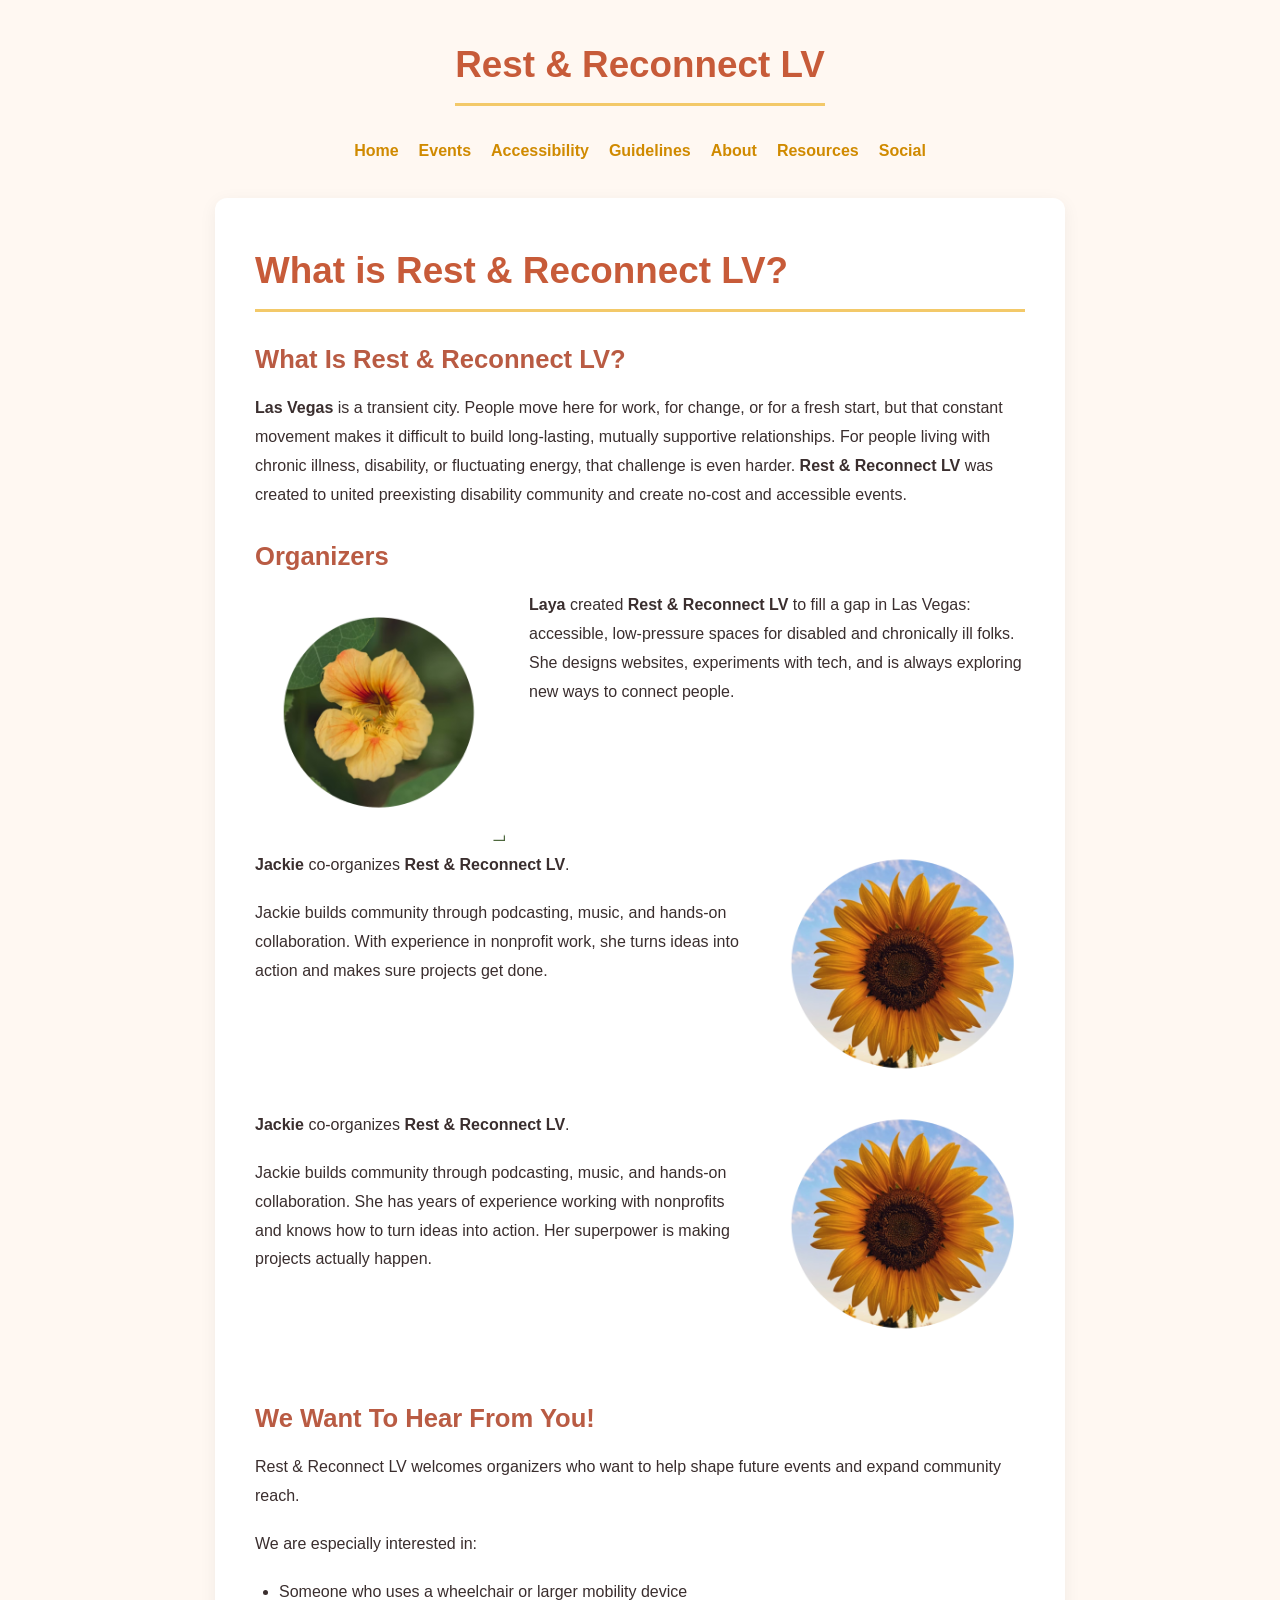
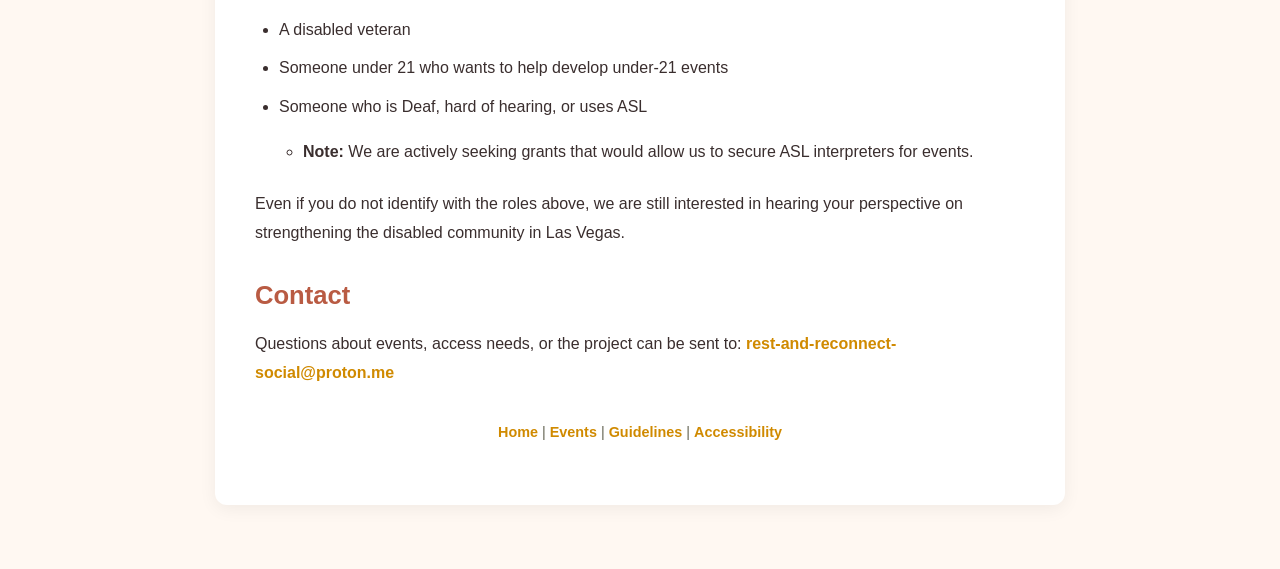
==== about.html @ 07890635 "Adding Rest & Reconnect Organizers Signed-off-by: Rest & Reconnect LV <rest-and-reconnect-social@pro" ====
<!DOCTYPE html>
<html lang="en">
<head>
  <meta charset="UTF-8">
  <meta name="viewport" content="width=device-width, initial-scale=1.0">
  <title>About - Rest & Reconnect LV</title>
  <meta name="description" content="About Rest & Reconnect LV and its organizers.">
  <link rel="stylesheet" href="style.css">
  <link rel="icon" type="image/png" href="favicon.png">
</head>

<body>

<header class="site-header">
  <h1>Rest & Reconnect LV</h1>
  <nav class="site-nav">
    <a href="index.html">Home</a>
    <a href="events.html">Events</a>
    <a href="accessibility.html">Accessibility</a>
    <a href="guidelines.html">Guidelines</a>
    <a href="about.html">About</a>
    <a href="resources.html">Resources</a>
    <a href="social.html">Social</a>
  </nav>
</header>

<main>

  <h1>What is Rest &amp; Reconnect LV?</h1>

        <section>
        <h2>What Is Rest &amp; Reconnect LV?</h2>

        <p>
            <strong>Las Vegas</strong> is a transient city. People move here for work, for change, or for a fresh start, but that constant movement makes it difficult to build long-lasting, mutually supportive relationships. For people living with chronic illness, disability, or fluctuating energy, that challenge is even harder.
            <strong>Rest &amp; Reconnect LV</strong> was created to united preexisting disability community and create no-cost and accessible events.
        </p>
        </section>

  <section>
    <h2>Organizers</h2>

        <!-- Organizer 1: image left -->
        <div class="organizer-row">
        <div>
            <img src="organizer-1.jpg" alt="Yellow flower with red center against green leaves.">
        </div>
        <div>
            <p><strong>Laya</strong> created <strong>Rest & Reconnect LV</strong> to fill a gap in Las Vegas: accessible, low-pressure spaces for disabled and chronically ill folks. 
                She designs websites, experiments with tech, and is always exploring new ways to connect people.</p>
        </div>
        </div>

        <!-- Organizer 2: image right -->
        <div class="organizer-row reverse">
        <div>
            <img src="organizer-2.jpg" alt="Sunflower against blue sky.">
        </div>
        <div>
            <p><strong>Jackie</strong> co-organizes <strong>Rest & Reconnect LV</strong>.</p>
            <p>Jackie builds community through podcasting, music, and hands-on collaboration. With experience in nonprofit work, she turns ideas into action and makes sure projects get done.</p>
        </div>
        </div>


        <!-- Organizer 2: image right -->
        <div class="organizer-row reverse">
        <div>
            <img src="organizer-2.jpg" alt="Organizer image">
        </div>

        <div>
            <p><strong>Jackie</strong> co-organizes <strong>Rest &amp; Reconnect LV</strong>.</p>

            <p>
            Jackie builds community through podcasting, music, and hands-on collaboration. 
            She has years of experience working with nonprofits and knows how to turn ideas into action. 
            Her superpower is making projects actually happen.
            </p>
        </div>
        </div>

    </section>

    <section>
    <h2>We Want To Hear From You!</h2>

    <p>
        Rest &amp; Reconnect LV welcomes organizers who want to help shape future events and expand community reach.
    </p>

    <p>We are especially interested in:</p>

        <ul>
            <li>Someone who uses a wheelchair or larger mobility device</li>
            <li>A disabled veteran</li>
            <li>Someone under 21 who wants to help develop under-21 events</li>
            <li>
            Someone who is Deaf, hard of hearing, or uses ASL
            <ul>
                <li><strong>Note:</strong> We are actively seeking grants that would allow us to secure ASL interpreters for events.</li>
            </ul>
            </li>
        </ul>
    <p>
        Even if you do not identify with the roles above, we are still interested in hearing your perspective on strengthening the disabled community in Las Vegas.
    </p>
    </section>

  <!-- CONTACT -->
  <section>
    <h2>Contact</h2>

    <p>
      Questions about events, access needs, or the project can be sent to:
      <a href="mailto:rest-and-reconnect-social@proton.me">
        rest-and-reconnect-social@proton.me
      </a>
    </p>
  </section>

  <footer>
    <p>
      <a href="index.html">Home</a> |
      <a href="events.html">Events</a> |
      <a href="guidelines.html">Guidelines</a> |
      <a href="accessibility.html">Accessibility</a>
    </p>
  </footer>

</main>

</body>
</html>
---- style.css ----
/* style.css — Rest & Reconnect (Warm theme) */

* {
  margin: 0;
  padding: 0;
  box-sizing: border-box;
}

body {
  font-family: "Nunito Sans", "Segoe UI", sans-serif;
  background-color: #fff8f2; /* warm cream */
  color: #3a2e2e;
  line-height: 1.8;
  padding: 2rem;
}

main {
  max-width: 850px;
  margin: 2rem auto;
  background-color: #ffffff;
  border-radius: 12px;
  padding: 2.5rem;
  box-shadow: 0 4px 18px rgba(0,0,0,0.06);
}

/* --- Headings --- */
h1, h2, h3 {
  font-family: "Quicksand", sans-serif;
  color: #8b4513; /* soft brown */
  margin-bottom: 0.75rem;
}

h1 {
  font-size: 2.3rem;
  color: #c75b39; /* terracotta */
  border-bottom: 3px solid #f3c969; /* sun gold */
  padding-bottom: 0.3rem;
  margin-bottom: 1.2rem;
}

h2 {
  font-size: 1.6rem;
  color: #b95b43;
  margin-top: 1.5rem;
}

h3 {
  font-size: 1.25rem;
  color: #874f4f;
  margin-top: 1rem;
}

/* --- Text --- */
p {
  margin-bottom: 1.2rem;
}

a {
  color: #d08a00;
  text-decoration: none;
  font-weight: 600;
}
a:hover {
  color: #8b4513;
  text-decoration: underline;
}

/* --- Lists --- */
ul {
  margin: 1rem 0 1.5rem 1.5rem;
}
ul li {
  margin-bottom: 0.6rem;
}

/* --- Highlighted sections --- */
.section {
  background-color: #fff3d4; /* pale gold tint */
  border-left: 5px solid #f3c969;
  padding: 1.2rem 1.5rem;
  border-radius: 6px;
  margin: 1.5rem 0;
}

/* --- Footer / small text --- */
footer, .small {
  font-size: 0.9rem;
  color: #665;
  text-align: center;
  margin-top: 2rem;
}

/* --- Optional buttons --- */
button, .btn {
  background-color: #f3c969;
  color: #3a2e2e;
  border: none;
  padding: 0.6rem 1.2rem;
  border-radius: 6px;
  cursor: pointer;
  font-size: 1rem;
  transition: background-color 0.2s ease;
}
button:hover, .btn:hover {
  background-color: #ffd877;
}

/* --- Responsive --- */
@media (max-width: 600px) {
  body { padding: 1rem; }
  main { padding: 1.5rem; }
  h1 { font-size: 1.9rem; }
}

.section {
  background-color: #fff3d4;
  border-left: 5px solid #f3c969;
  padding: 1.2rem 1.5rem;
  border-radius: 6px;
  margin: 1.5rem 0;
}

.site-header {
  display: flex;
  flex-direction: column;
  align-items: center;
  text-align: center;
  gap: 0.75rem;
  margin-bottom: 2rem;
}

.site-nav {
  display: flex;
  flex-wrap: wrap;
  justify-content: center;
  gap: 1rem;
}

.site-nav {
  display: flex;
  gap: 1.25rem;
  align-items: center;
}

.nav-dropdown {
  position: relative;
}

.dropdown-menu {
  display: none;
  position: absolute;
  top: 100%;
  left: 0;

  background: #ffbfe9;
  padding: 0.5rem 0;
  min-width: 180px;
}

.dropdown-menu a {
  display: block;
  padding: 0.5rem 1rem;
  white-space: nowrap;
}

.nav-dropdown:hover .dropdown-menu {
  display: block;
}

/* Event poster container */
.event-poster {
  margin: 1.5rem 0;
  display: flex;
  justify-content: center;
}

/* Poster image */
.event-poster img {
  max-width: 100%;
  height: auto;
  border-radius: 8px;
  box-shadow: 0 4px 12px rgba(0, 0, 0, 0.15);
}

/* About */

.organizer-row {
  display: flex;
  gap: 1.5rem;
}

.organizer-row.reverse {
  flex-direction: row-reverse;
}

.organizer-row img {
  width: 250px;
  height: auto;
}
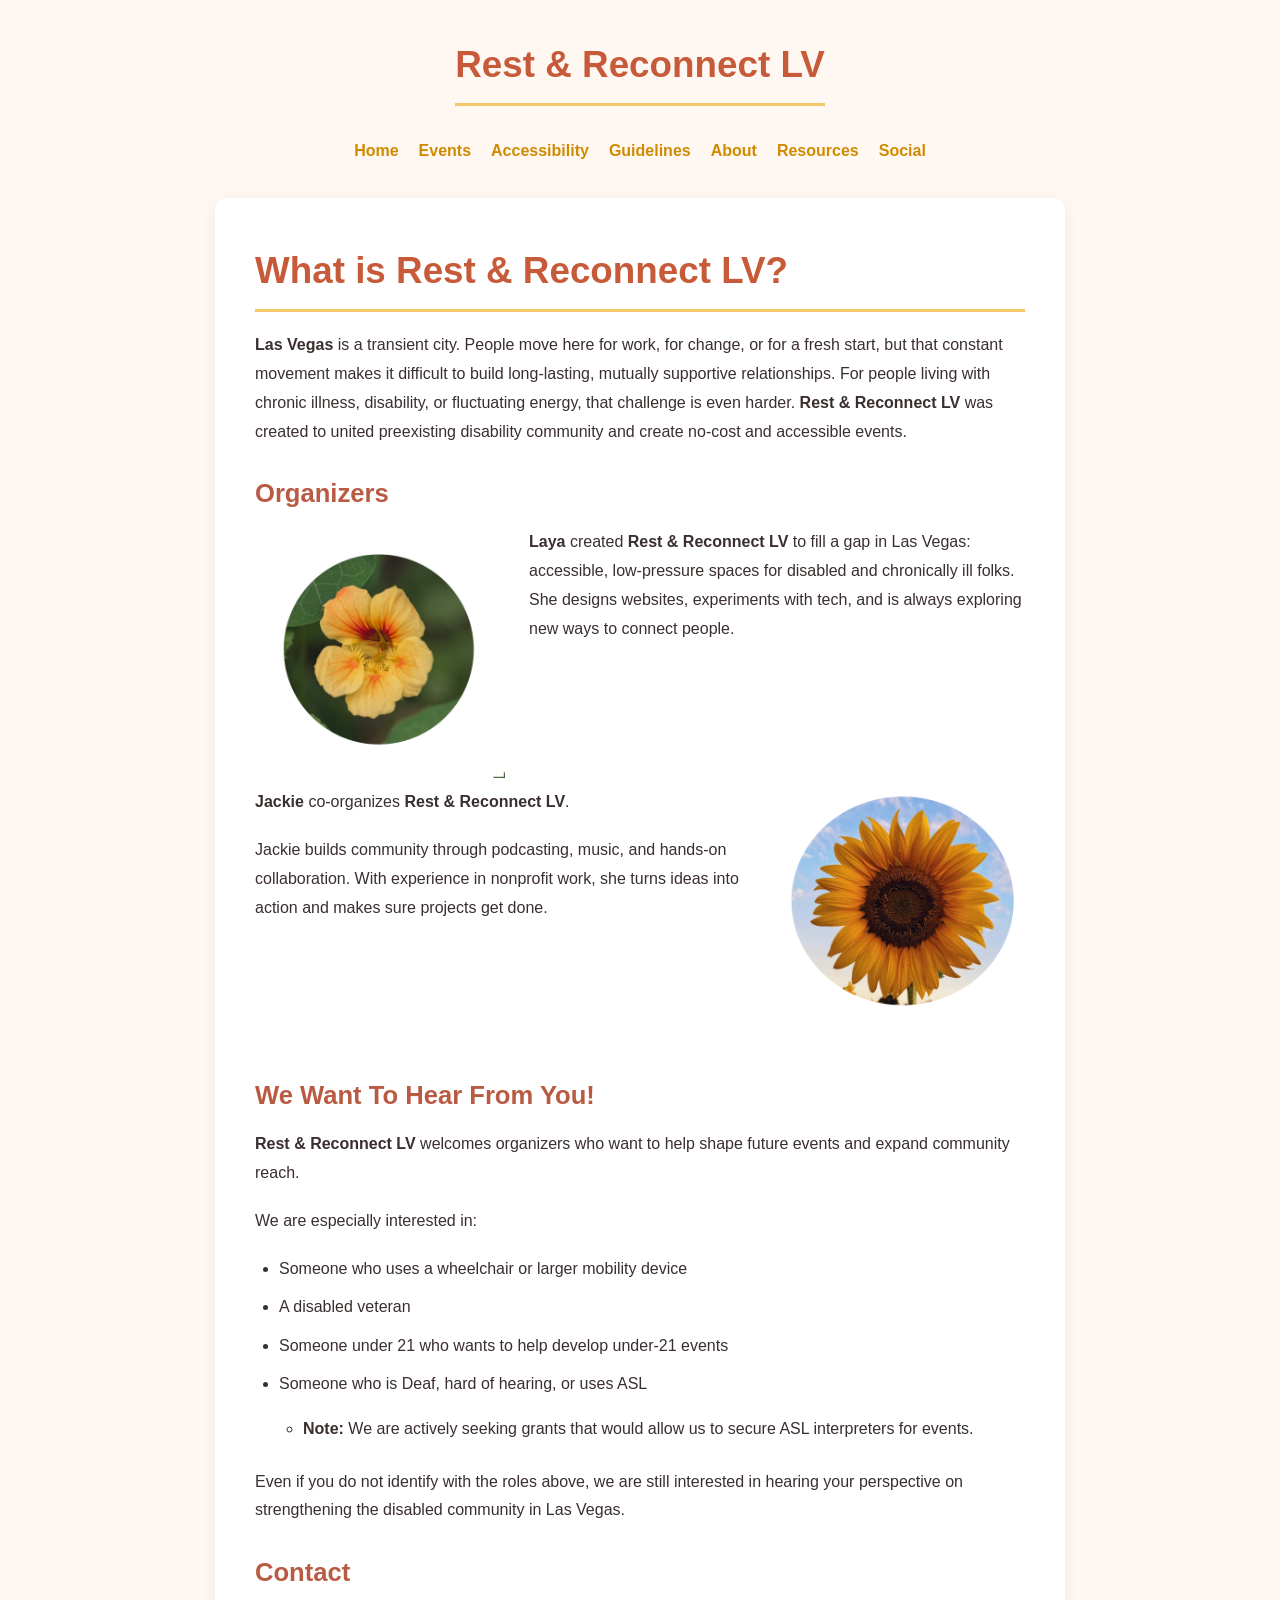
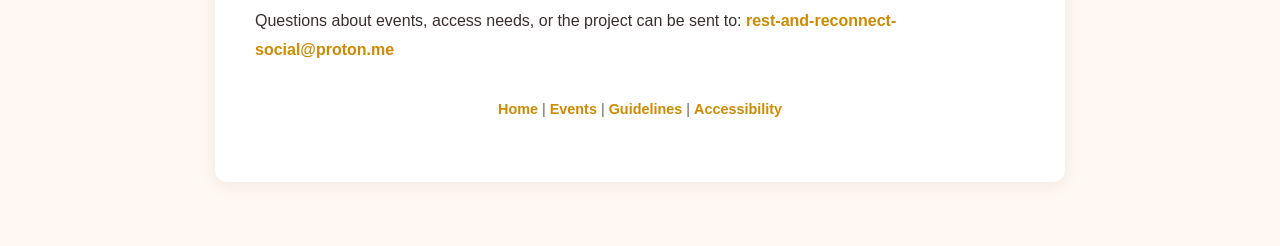
==== commit f5d23c0b: "Correct Double Profile Signed-off-by: Rest & Reconnect LV <rest-and-reconnect-social@proton.me>" ====
--- a/about.html
+++ b/about.html
@@ -29,8 +29,6 @@
   <h1>What is Rest &amp; Reconnect LV?</h1>
 
         <section>
-        <h2>What Is Rest &amp; Reconnect LV?</h2>
-
         <p>
             <strong>Las Vegas</strong> is a transient city. People move here for work, for change, or for a fresh start, but that constant movement makes it difficult to build long-lasting, mutually supportive relationships. For people living with chronic illness, disability, or fluctuating energy, that challenge is even harder.
             <strong>Rest &amp; Reconnect LV</strong> was created to united preexisting disability community and create no-cost and accessible events.
@@ -62,31 +60,13 @@
         </div>
         </div>
 
-
-        <!-- Organizer 2: image right -->
-        <div class="organizer-row reverse">
-        <div>
-            <img src="organizer-2.jpg" alt="Organizer image">
-        </div>
-
-        <div>
-            <p><strong>Jackie</strong> co-organizes <strong>Rest &amp; Reconnect LV</strong>.</p>
-
-            <p>
-            Jackie builds community through podcasting, music, and hands-on collaboration. 
-            She has years of experience working with nonprofits and knows how to turn ideas into action. 
-            Her superpower is making projects actually happen.
-            </p>
-        </div>
-        </div>
-
     </section>
 
     <section>
     <h2>We Want To Hear From You!</h2>
 
     <p>
-        Rest &amp; Reconnect LV welcomes organizers who want to help shape future events and expand community reach.
+        <strong>Rest &amp; Reconnect LV</strong> welcomes organizers who want to help shape future events and expand community reach.
     </p>
 
     <p>We are especially interested in:</p>
@@ -131,4 +111,5 @@
 </main>
 
 </body>
-</html>+
+</html>
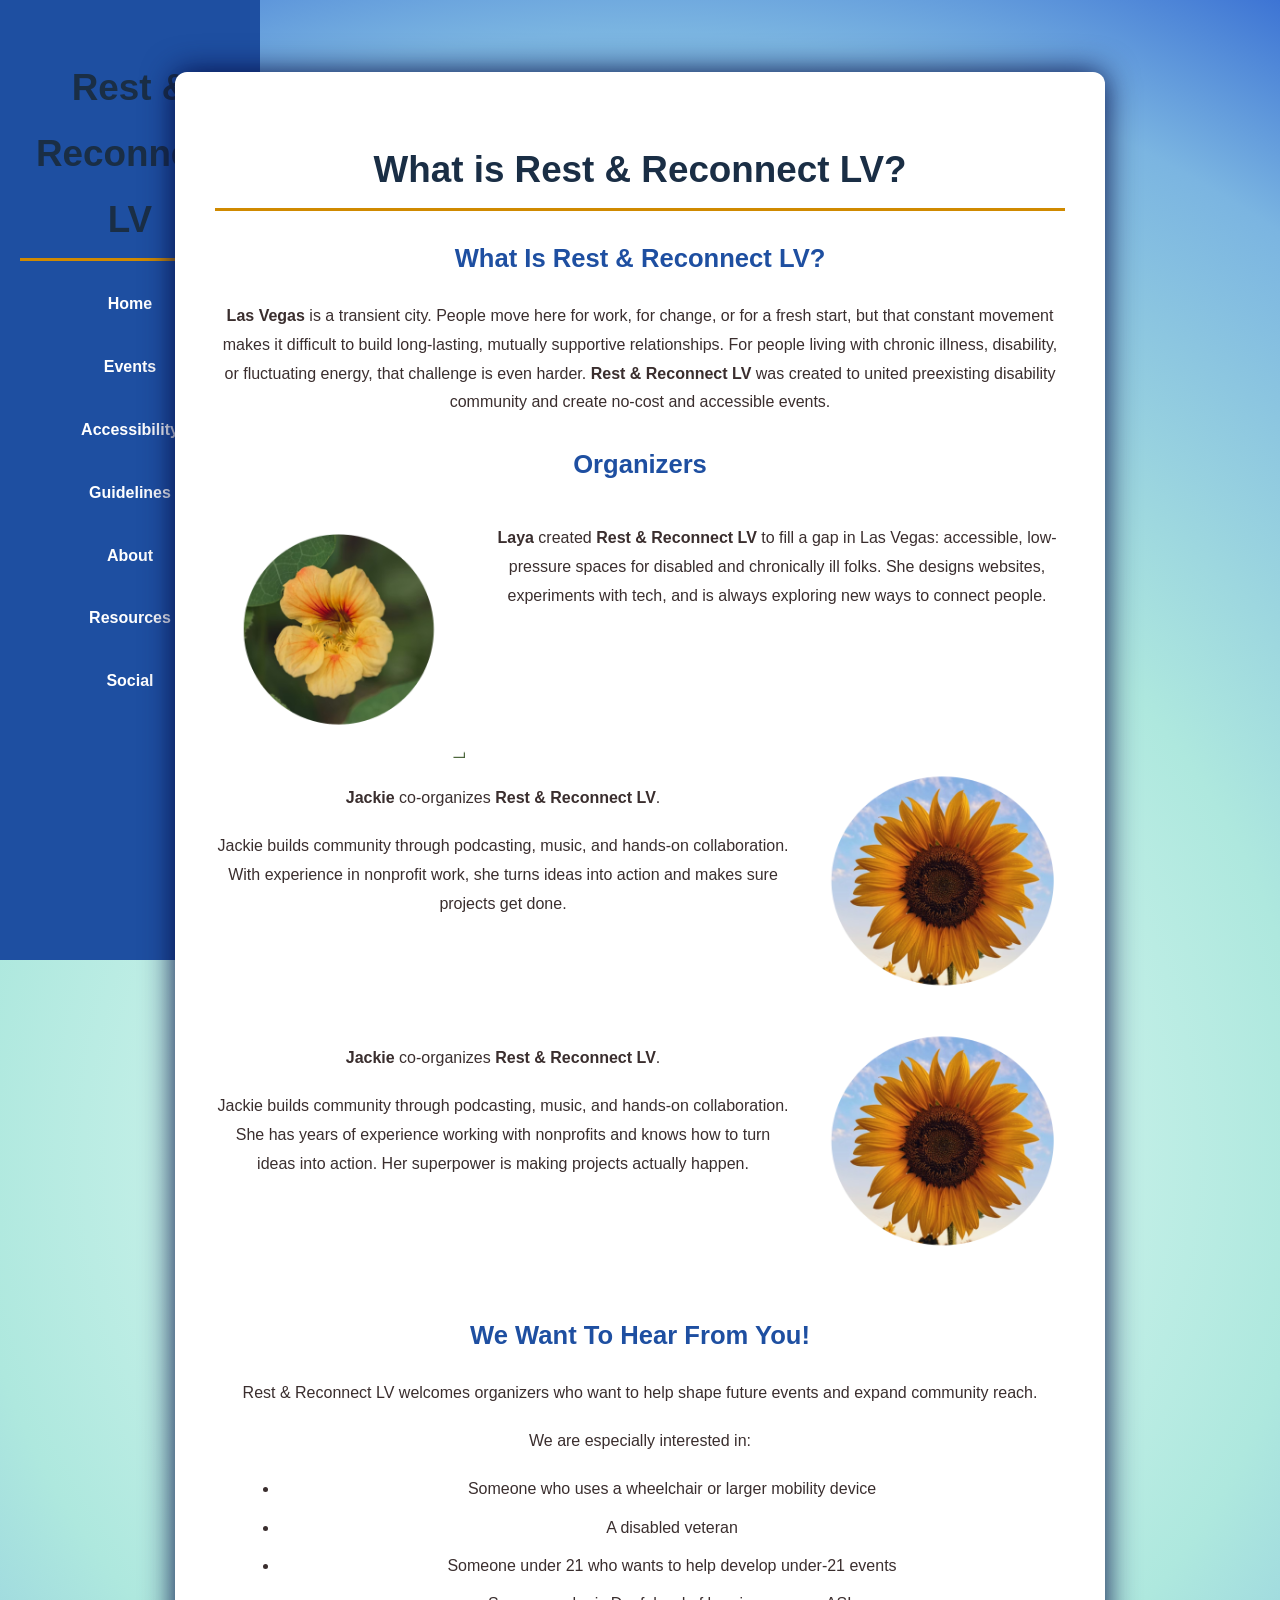
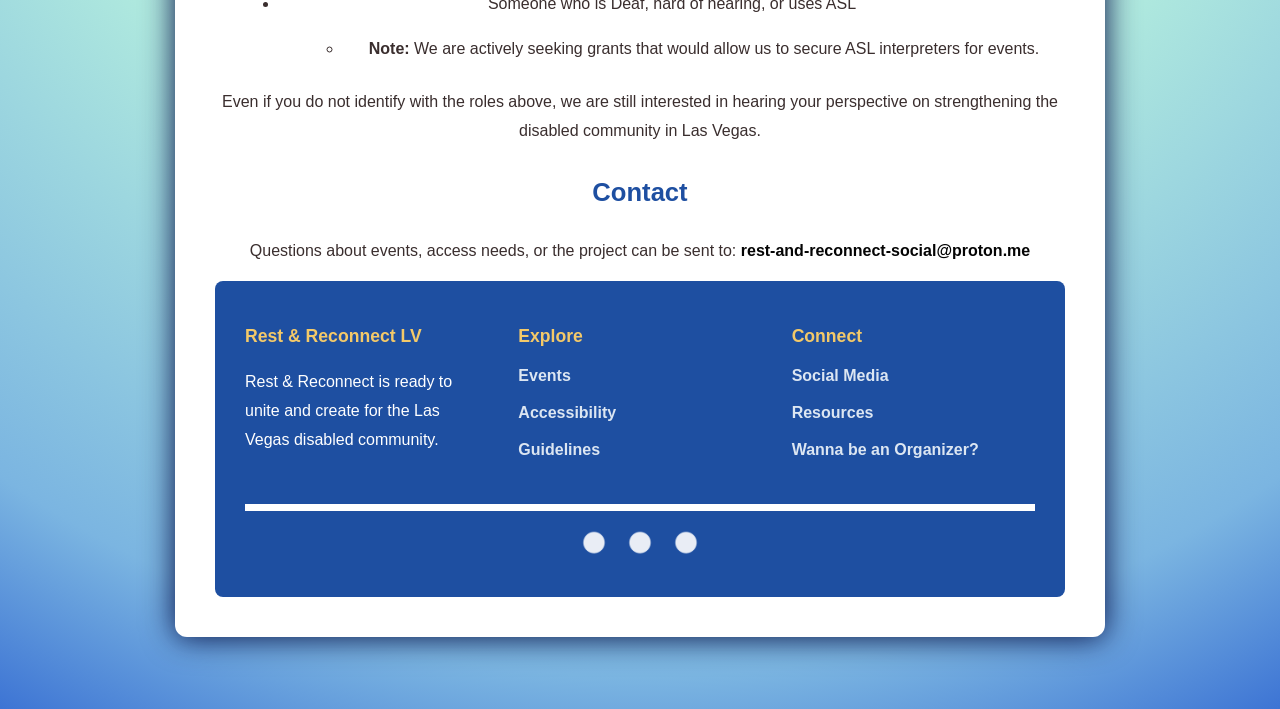
==== commit 19450d35: "Update all pages with new footer/header. Signed-off-by: Rest & Reconnect LV <rest-and-reconnect-soci" ====
--- a/about.html
+++ b/about.html
@@ -29,6 +29,8 @@
   <h1>What is Rest &amp; Reconnect LV?</h1>
 
         <section>
+        <h2>What Is Rest &amp; Reconnect LV?</h2>
+
         <p>
             <strong>Las Vegas</strong> is a transient city. People move here for work, for change, or for a fresh start, but that constant movement makes it difficult to build long-lasting, mutually supportive relationships. For people living with chronic illness, disability, or fluctuating energy, that challenge is even harder.
             <strong>Rest &amp; Reconnect LV</strong> was created to united preexisting disability community and create no-cost and accessible events.
@@ -60,13 +62,31 @@
         </div>
         </div>
 
+
+        <!-- Organizer 2: image right -->
+        <div class="organizer-row reverse">
+        <div>
+            <img src="organizer-2.jpg" alt="Organizer image">
+        </div>
+
+        <div>
+            <p><strong>Jackie</strong> co-organizes <strong>Rest &amp; Reconnect LV</strong>.</p>
+
+            <p>
+            Jackie builds community through podcasting, music, and hands-on collaboration. 
+            She has years of experience working with nonprofits and knows how to turn ideas into action. 
+            Her superpower is making projects actually happen.
+            </p>
+        </div>
+        </div>
+
     </section>
 
     <section>
     <h2>We Want To Hear From You!</h2>
 
     <p>
-        <strong>Rest &amp; Reconnect LV</strong> welcomes organizers who want to help shape future events and expand community reach.
+        Rest &amp; Reconnect LV welcomes organizers who want to help shape future events and expand community reach.
     </p>
 
     <p>We are especially interested in:</p>
@@ -99,17 +119,42 @@
     </p>
   </section>
 
-  <footer>
-    <p>
-      <a href="index.html">Home</a> |
-      <a href="events.html">Events</a> |
-      <a href="guidelines.html">Guidelines</a> |
-      <a href="accessibility.html">Accessibility</a>
-    </p>
+  <footer class="site-footer">
+
+    <div class="footer-grid">
+
+      <div>
+        <div class="footer-title">Rest & Reconnect LV</div>
+        <p>
+          Rest & Reconnect is ready to unite and create for the Las Vegas disabled community.
+        </p>
+      </div>
+
+      <div class="footer-links">
+        <div class="footer-title">Explore</div>
+        <a href="events.html">Events</a>
+        <a href="accessibility.html">Accessibility</a>
+        <a href="guidelines.html">Guidelines</a>
+      </div>
+
+      <div class="footer-links">
+        <div class="footer-title">Connect</div>
+        <a href="social.html">Social Media</a>
+        <a href="resources.html">Resources</a>
+        <a href="duties.html">Wanna be an Organizer?</a>
+      </div>
+
+    </div>
+
+    <div class="footer-social">
+      <a href="#"><img src="favicon.png" alt="Mastodon"></a>
+      <a href="#"><img src="favicon.png" alt="Eventbrite"></a>
+      <a href="#"><img src="favicon.png" alt="Meetup"></a>
+    </div>
+
   </footer>
 
 </main>
 
 </body>
-
-</html>
+</html>
--- a/style.css
+++ b/style.css
@@ -1,17 +1,17 @@
-/* style.css — Rest & Reconnect (Warm theme) */
-
-* {
-  margin: 0;
-  padding: 0;
-  box-sizing: border-box;
-}
+/* style.css — Rest & Reconnect */
 
 body {
   font-family: "Nunito Sans", "Segoe UI", sans-serif;
-  background-color: #fff8f2; /* warm cream */
   color: #3a2e2e;
+  text-align: center;
   line-height: 1.8;
   padding: 2rem;
+  background: #f2fffb;
+  background: radial-gradient(circle, rgba(242, 255, 251, 1) 0%, rgba(174, 232, 222, 1) 51%, rgba(123, 181, 225, 1) 85%, rgba(61, 116, 212, 1) 100%); 
+}
+
+.left-text {
+  text-align: left;
 }
 
 main {
@@ -21,32 +21,36 @@
   border-radius: 12px;
   padding: 2.5rem;
   box-shadow: 0 4px 18px rgba(0,0,0,0.06);
-}
-
-/* --- Headings --- */
-h1, h2, h3 {
-  font-family: "Quicksand", sans-serif;
-  color: #8b4513; /* soft brown */
-  margin-bottom: 0.75rem;
-}
-
-h1 {
-  font-size: 2.3rem;
-  color: #c75b39; /* terracotta */
-  border-bottom: 3px solid #f3c969; /* sun gold */
-  padding-bottom: 0.3rem;
-  margin-bottom: 1.2rem;
-}
+  filter: drop-shadow(0 0 1rem #07114b);
+}
+
+.section {
+    padding: 1.2rem 1.5rem;
+    margin: 1.5rem 0;
+    border: 2px solid #f3c969;
+    border-left: 12px solid #f3c969;
+}
+
+.callout-block {
+        background: #fff3d4;
+        padding: 22px;
+        margin: 30px 0;
+
+        border-top: 10px solid #f3c969;
+        border-bottom: 8px solid #f3c969;
+      }
+
+/* --- DELETE or MOVE --- */
 
 h2 {
   font-size: 1.6rem;
-  color: #b95b43;
+  color: #1E4FA1;
   margin-top: 1.5rem;
 }
 
 h3 {
   font-size: 1.25rem;
-  color: #874f4f;
+  color: #1E4FA1;
   margin-top: 1rem;
 }
 
@@ -56,7 +60,7 @@
 }
 
 a {
-  color: #d08a00;
+  color: #040404;
   text-decoration: none;
   font-weight: 600;
 }
@@ -72,37 +76,116 @@
 ul li {
   margin-bottom: 0.6rem;
 }
-
-/* --- Highlighted sections --- */
-.section {
-  background-color: #fff3d4; /* pale gold tint */
-  border-left: 5px solid #f3c969;
-  padding: 1.2rem 1.5rem;
-  border-radius: 6px;
-  margin: 1.5rem 0;
-}
-
-/* --- Footer / small text --- */
-footer, .small {
-  font-size: 0.9rem;
-  color: #665;
-  text-align: center;
-  margin-top: 2rem;
-}
-
-/* --- Optional buttons --- */
-button, .btn {
-  background-color: #f3c969;
-  color: #3a2e2e;
-  border: none;
-  padding: 0.6rem 1.2rem;
-  border-radius: 6px;
-  cursor: pointer;
-  font-size: 1rem;
-  transition: background-color 0.2s ease;
-}
-button:hover, .btn:hover {
-  background-color: #ffd877;
+/* --- Footer --- */
+
+.wave-divider{
+  line-height:0;
+  margin-top:40px;
+}
+
+.wave-divider svg{
+  display:block;
+  width:100%;
+  height:110px;
+}
+
+.wave-divider path{
+  fill:#1E4FA1;
+}
+
+.site-footer{
+  margin-top:-4px;
+  background:#1E4FA1;
+  color:white;
+  padding:40px 30px;
+  border-radius:8px;
+}
+
+/* grid layout */
+
+.footer-grid{
+  display:grid;
+  grid-template-columns:repeat(auto-fit,minmax(200px,1fr));
+  gap:30px;
+  text-align:left;
+}
+
+/* section titles */
+
+.footer-title{
+  color:#f3c969;
+  font-family:"Atkinson Hyperlegible Next", sans-serif;
+  font-weight:800;
+  font-size:1.1rem;
+  margin-bottom:10px;
+}
+
+/* footer links */
+
+.footer-links a{
+  display:block;
+  color:#dce6f2;
+  text-decoration:none;
+  margin:8px 0;
+  font-family:"Lexend", sans-serif;
+}
+
+.footer-links a:hover{
+  color:#f3c969;
+}
+
+/* social icon row */
+
+.footer-social{
+  display:flex;
+  justify-content:center;
+  align-items:center;
+  gap:18px;
+  margin-top:30px;
+  padding-top:18px;
+  border-top:7px solid white;
+}
+
+/* svg icons */
+
+.footer-social img{
+  width:28px;
+  height:28px;
+  display:block;
+  opacity:0.9;
+  filter:brightness(0) invert(1);
+}
+
+.footer-social img:hover{
+  opacity:1;
+}
+/* --- FONTS --- */
+@font-face {
+  font-family: "Atkinson Hyperlegible Next";
+  src: url("/fonts/AtkinsonHyperlegibleNext-ExtraBold.woff2") format("woff2");
+  font-weight: 800;
+}
+
+@font-face {
+  font-family: "Lexend";
+  src: url("/fonts/Lexend-SemiBold.woff2") format("woff2");
+  font-weight: 600;
+}
+
+h1 {
+  font-size:2.3rem;
+  color:#1a2e45;
+  border-bottom: 3px solid #D08A00;
+  padding-bottom:0.3rem;
+  margin-bottom:1.2rem;
+
+  font-family:"Atkinson Hyperlegible Next",sans-serif;
+  font-weight:800;
+}
+
+h2, h3 {
+  font-family: "Lexend", sans-serif;
+  font-weight: 600;
 }
 
 /* --- Responsive --- */
@@ -111,39 +194,69 @@
   main { padding: 1.5rem; }
   h1 { font-size: 1.9rem; }
 }
-
-.section {
-  background-color: #fff3d4;
-  border-left: 5px solid #f3c969;
-  padding: 1.2rem 1.5rem;
-  border-radius: 6px;
-  margin: 1.5rem 0;
-}
-
-.site-header {
-  display: flex;
-  flex-direction: column;
-  align-items: center;
-  text-align: center;
-  gap: 0.75rem;
-  margin-bottom: 2rem;
-}
-
-.site-nav {
-  display: flex;
-  flex-wrap: wrap;
-  justify-content: center;
-  gap: 1rem;
-}
-
-.site-nav {
-  display: flex;
-  gap: 1.25rem;
-  align-items: center;
-}
-
-.nav-dropdown {
-  position: relative;
+@media (max-width:700px){
+
+  .site-header{
+    position:relative;
+    width:100%;
+    height:auto;
+  }
+
+  .site-nav{
+    flex-direction:row;
+    flex-wrap:wrap;
+    justify-content:center;
+  }
+
+  main{
+    margin-left:0;
+  }
+
+}
+/* --- SIDEBAR HEADER --- */
+
+.site-header{
+  position:fixed;
+  left:0;
+  top:0;
+
+  width:220px;
+  height:100vh;
+
+  background:#1E4FA1;
+
+  padding:30px 20px;
+
+  display:flex;
+  flex-direction:column;
+  align-items:center;
+}
+
+.site-fav{
+  max-width: 150px;
+  max-height: 150px;
+}
+
+.site-nav{
+  display:flex;
+  flex-direction:column;
+  gap:14px;
+  width:100%;
+}
+
+.site-nav a{
+  color:white;
+  text-decoration:none;
+  padding:10px 14px;
+  font-family:"Lexend",sans-serif;
+
+  border-radius:8px;
+
+  transition:background .2s;
+}
+
+.site-nav a:hover{
+  background:#D08A00;
 }
 
 .dropdown-menu {
@@ -157,17 +270,23 @@
   min-width: 180px;
 }
 
-.dropdown-menu a {
-  display: block;
-  padding: 0.5rem 1rem;
-  white-space: nowrap;
-}
-
-.nav-dropdown:hover .dropdown-menu {
-  display: block;
-}
-
-/* Event poster container */
+
+
+/* Event Page*/
+
+.event-gallery{
+  display:flex;
+  justify-content:space-between;
+  gap:20px;
+  margin:30px 0;
+}
+
+.event-gallery img{
+  width:32%;
+  border-radius:8px;
+  box-shadow:0 4px 12px rgba(0,0,0,0.15);
+}
+
 .event-poster {
   margin: 1.5rem 0;
   display: flex;
@@ -196,4 +315,63 @@
 .organizer-row img {
   width: 250px;
   height: auto;
+}
+
+/* Button CSS */
+ .button {
+        display: block;
+        width: 150px;
+        height: 60px;
+        padding: 3px;
+        line-height: 40px;
+        font-size: 25px;
+        text-transform: uppercase;
+        font-family: Lexend;
+        text-decoration: none;
+        color: #1C1919;
+        background: #ffedbf;
+        border: 2.5px solid #f3c969;
+        border-radius: 15px;
+        letter-spacing: 2px;
+        text-align: center;
+        position: relative;
+        overflow: hidden;
+        font-weight: bold;
+        transition: border-color 0.4s, color 0.4s;
+        margin: auto;
+}
+
+/* transition layer */
+
+.button::before{
+    content:'';
+    position:absolute;
+    top:0;
+    left:0;
+
+    width:100%;
+    height:100%;
+
+    background:#f3c969;
+
+    z-index:0;
+    opacity:0;
+
+    transform:scale3d(0.7,1,1);
+
+    transition: transform 0.4s, opacity 0.4s;
+    transition-timing-function:cubic-bezier(0.2,1,0.3,1);
+}
+
+
+/* hover state */
+
+.button:hover{
+    color:#3a2e2e;
+    border-color:#f3c969;
+}
+
+.button:hover::before{
+    opacity:1;
+    transform:translate3d(0,0,0);
 }
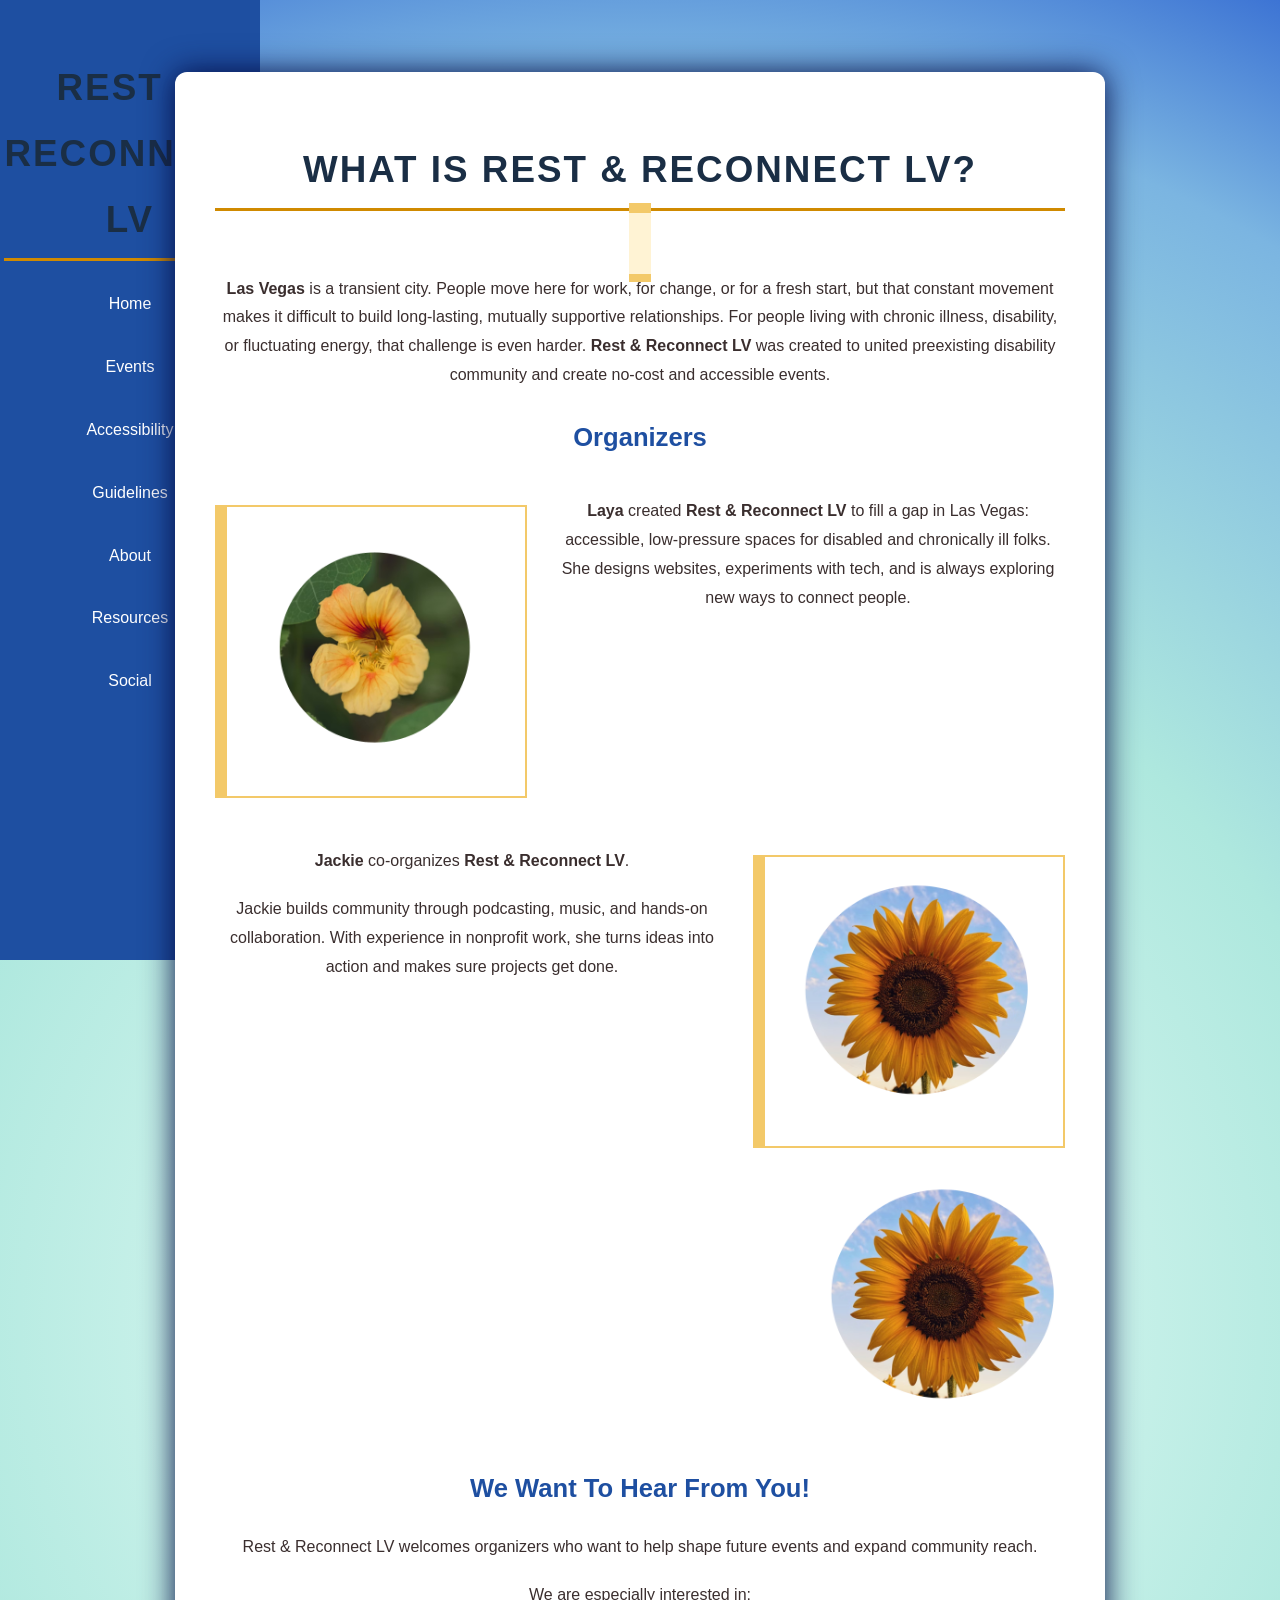
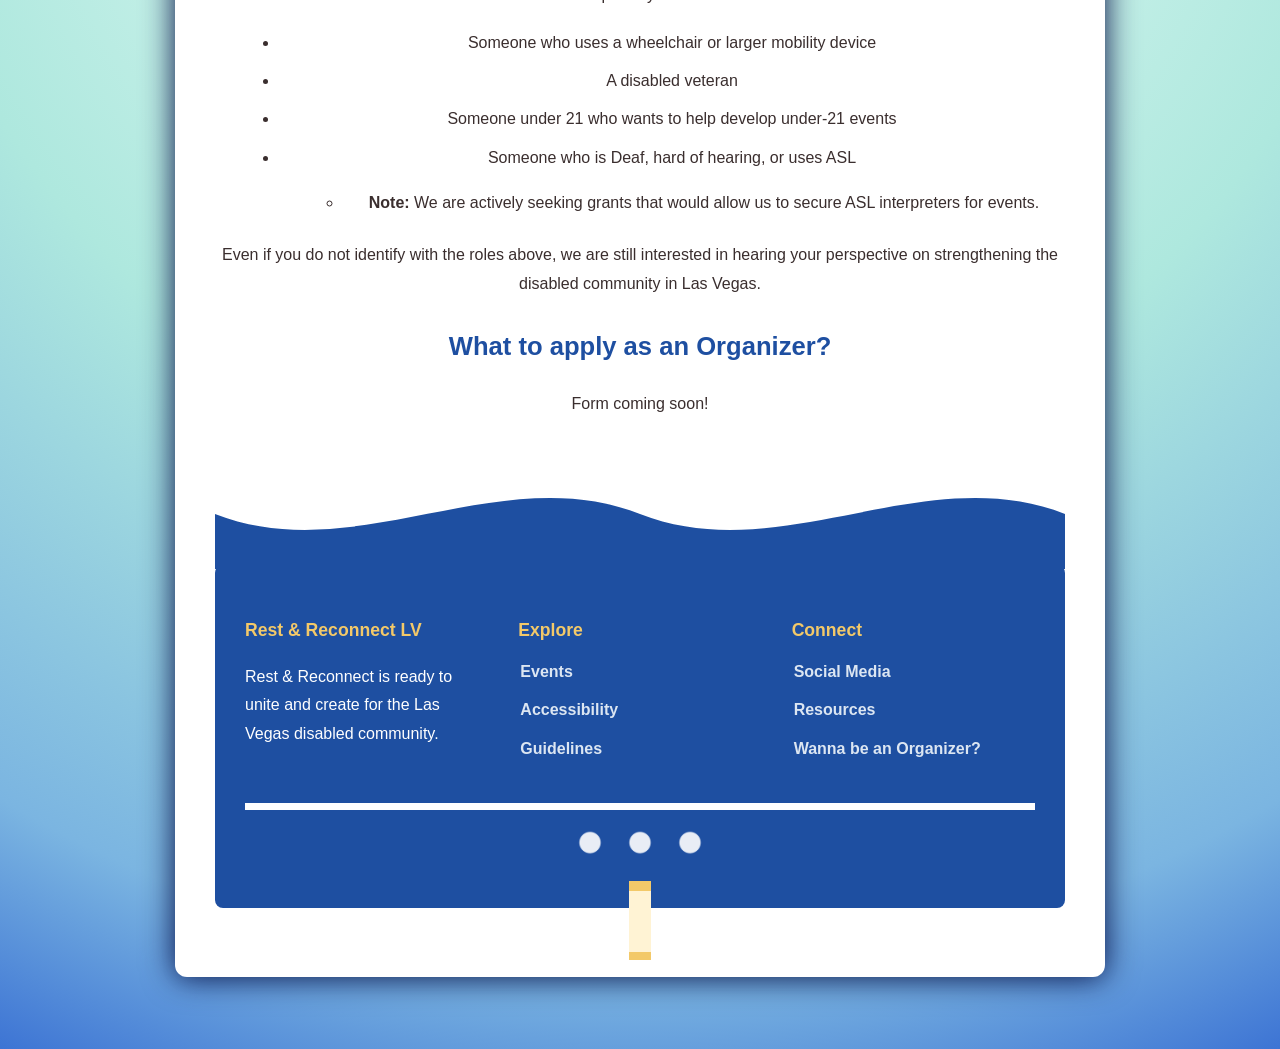
==== commit 7e5ade26: "Part Page Update & hover css Signed-off-by: Rest & Reconnect LV <rest-and-reconnect-social@proton.me" ====
--- a/about.html
+++ b/about.html
@@ -28,9 +28,7 @@
 
   <h1>What is Rest &amp; Reconnect LV?</h1>
 
-        <section>
-        <h2>What Is Rest &amp; Reconnect LV?</h2>
-
+        <sectio class="callout-block">
         <p>
             <strong>Las Vegas</strong> is a transient city. People move here for work, for change, or for a fresh start, but that constant movement makes it difficult to build long-lasting, mutually supportive relationships. For people living with chronic illness, disability, or fluctuating energy, that challenge is even harder.
             <strong>Rest &amp; Reconnect LV</strong> was created to united preexisting disability community and create no-cost and accessible events.
@@ -43,7 +41,7 @@
         <!-- Organizer 1: image left -->
         <div class="organizer-row">
         <div>
-            <img src="organizer-1.jpg" alt="Yellow flower with red center against green leaves.">
+            <img src="organizer-1.jpg" alt="Yellow flower with red center against green leaves." class="section">
         </div>
         <div>
             <p><strong>Laya</strong> created <strong>Rest & Reconnect LV</strong> to fill a gap in Las Vegas: accessible, low-pressure spaces for disabled and chronically ill folks. 
@@ -54,7 +52,7 @@
         <!-- Organizer 2: image right -->
         <div class="organizer-row reverse">
         <div>
-            <img src="organizer-2.jpg" alt="Sunflower against blue sky.">
+            <img src="organizer-2.jpg" alt="Sunflower against blue sky." class="section">
         </div>
         <div>
             <p><strong>Jackie</strong> co-organizes <strong>Rest & Reconnect LV</strong>.</p>
@@ -67,16 +65,6 @@
         <div class="organizer-row reverse">
         <div>
             <img src="organizer-2.jpg" alt="Organizer image">
-        </div>
-
-        <div>
-            <p><strong>Jackie</strong> co-organizes <strong>Rest &amp; Reconnect LV</strong>.</p>
-
-            <p>
-            Jackie builds community through podcasting, music, and hands-on collaboration. 
-            She has years of experience working with nonprofits and knows how to turn ideas into action. 
-            Her superpower is making projects actually happen.
-            </p>
         </div>
         </div>
 
@@ -109,16 +97,21 @@
 
   <!-- CONTACT -->
   <section>
-    <h2>Contact</h2>
+    <h2>What to apply as an Organizer?</h2>
 
     <p>
-      Questions about events, access needs, or the project can be sent to:
-      <a href="mailto:rest-and-reconnect-social@proton.me">
-        rest-and-reconnect-social@proton.me
-      </a>
+      Form coming soon! 
     </p>
   </section>
 
+  <div class="wave-divider">
+    <svg viewBox="0 0 1440 120" preserveAspectRatio="none">
+      <path
+        fill="#1E4FA1"
+        d="M0,60 C240,120 480,0 720,60 C960,120 1200,0 1440,60 V120 H0 Z"
+      />
+    </svg>
+  </div>
   <footer class="site-footer">
 
     <div class="footer-grid">
--- a/style.css
+++ b/style.css
@@ -31,6 +31,13 @@
     border-left: 12px solid #f3c969;
 }
 
+.rules-box {
+    padding: 1.2rem 1.5rem;
+    margin: 1.5rem 0;
+    border: 2px solid #5A0909;
+    border-left: 12px solid #5A0909;
+}
+
 .callout-block {
         background: #fff3d4;
         padding: 22px;
@@ -59,14 +66,25 @@
   margin-bottom: 1.2rem;
 }
 
-a {
-  color: #040404;
-  text-decoration: none;
-  font-weight: 600;
-}
-a:hover {
-  color: #8b4513;
-  text-decoration: underline;
+/* --- LINK STYLING + ACCESSIBLE HIGHLIGHT --- */
+
+main a{
+  color:#040404;
+  font-weight:600;
+
+  text-decoration:underline;
+  text-decoration-color:#1A2E45;
+  text-decoration-thickness:2px;
+
+  padding:1px 2px;
+  border-radius:3px;
+
+  transition:background .15s ease,color .15s ease;
+}
+
+main a:hover{
+  color:#3a2e2e;
+  background:rgba(174,232,222,0.45);
 }
 
 /* --- Lists --- */
@@ -97,7 +115,7 @@
   margin-top:-4px;
   background:#1E4FA1;
   color:white;
-  padding:40px 30px;
+  padding:50px 30px;
   border-radius:8px;
 }
 
@@ -178,9 +196,10 @@
   border-bottom: 3px solid #D08A00;
   padding-bottom:0.3rem;
   margin-bottom:1.2rem;
-
+  text-transform: uppercase;
   font-family:"Atkinson Hyperlegible Next",sans-serif;
   font-weight:800;
+  letter-spacing: 2px;
 }
 
 h2, h3 {
@@ -275,10 +294,9 @@
 /* Event Page*/
 
 .event-gallery{
-  display:flex;
   justify-content:space-between;
   gap:20px;
-  margin:30px 0;
+  margin:50px 0;
 }
 
 .event-gallery img{
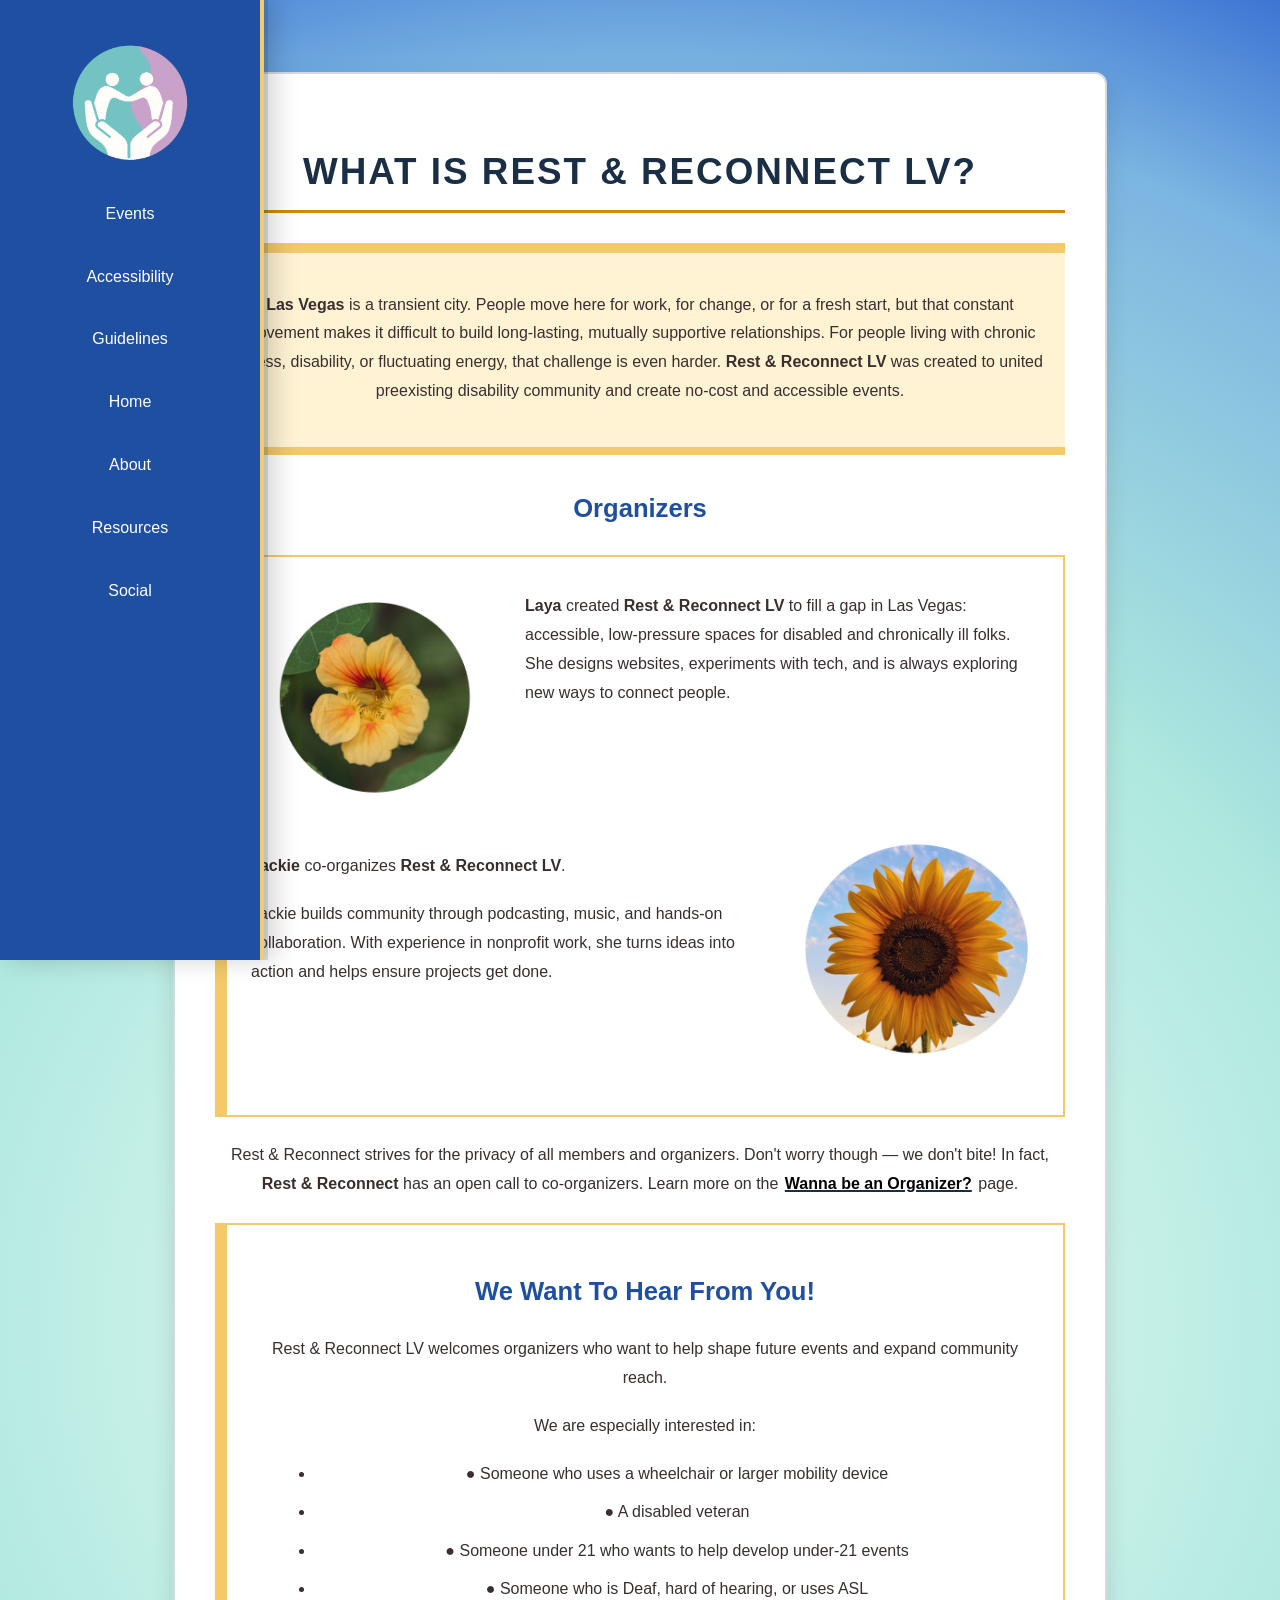
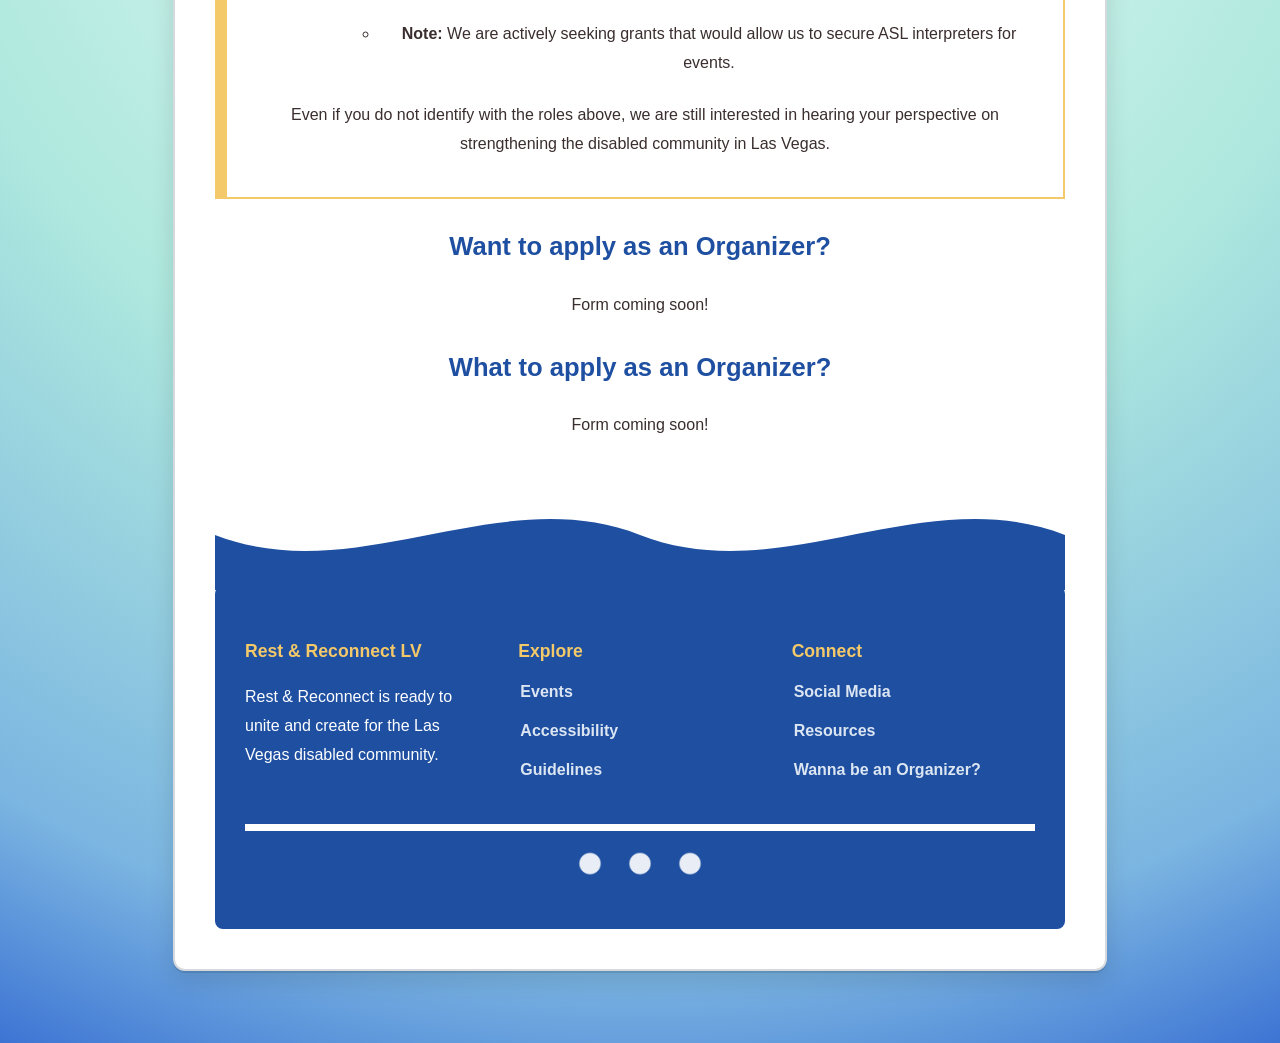
==== commit f1f8572d: "Final events page update/update pages 2.0 Signed-off-by: Rest & Reconnect LV <rest-and-reconnect-soc" ====
--- a/about.html
+++ b/about.html
@@ -12,88 +12,132 @@
 <body>
 
 <header class="site-header">
-  <h1>Rest & Reconnect LV</h1>
+
+  <div>
+    <img class="site-fav" src="favicon.png"><img>
+  </div>
+
   <nav class="site-nav">
-    <a href="index.html">Home</a>
+
+
     <a href="events.html">Events</a>
     <a href="accessibility.html">Accessibility</a>
     <a href="guidelines.html">Guidelines</a>
+    <a href="index.html">Home</a>
     <a href="about.html">About</a>
     <a href="resources.html">Resources</a>
     <a href="social.html">Social</a>
+
   </nav>
+
 </header>
 
 <main>
 
   <h1>What is Rest &amp; Reconnect LV?</h1>
 
-        <sectio class="callout-block">
+        <section class="callout-block">
         <p>
             <strong>Las Vegas</strong> is a transient city. People move here for work, for change, or for a fresh start, but that constant movement makes it difficult to build long-lasting, mutually supportive relationships. For people living with chronic illness, disability, or fluctuating energy, that challenge is even harder.
             <strong>Rest &amp; Reconnect LV</strong> was created to united preexisting disability community and create no-cost and accessible events.
         </p>
         </section>
 
-  <section>
-    <h2>Organizers</h2>
+ <section>
+  <h2>Organizers</h2>
 
-        <!-- Organizer 1: image left -->
-        <div class="organizer-row">
-        <div>
-            <img src="organizer-1.jpg" alt="Yellow flower with red center against green leaves." class="section">
-        </div>
-        <div>
-            <p><strong>Laya</strong> created <strong>Rest & Reconnect LV</strong> to fill a gap in Las Vegas: accessible, low-pressure spaces for disabled and chronically ill folks. 
-                She designs websites, experiments with tech, and is always exploring new ways to connect people.</p>
-        </div>
-        </div>
+  <div class="section">
 
-        <!-- Organizer 2: image right -->
-        <div class="organizer-row reverse">
-        <div>
-            <img src="organizer-2.jpg" alt="Sunflower against blue sky." class="section">
-        </div>
-        <div>
-            <p><strong>Jackie</strong> co-organizes <strong>Rest & Reconnect LV</strong>.</p>
-            <p>Jackie builds community through podcasting, music, and hands-on collaboration. With experience in nonprofit work, she turns ideas into action and makes sure projects get done.</p>
-        </div>
-        </div>
+    <div class="organizer-row">
+      <div>
+        <img src="organizer-1.jpg"
+             alt="Yellow flower with red center against green leaves.">
+      </div>
+
+      <div class="left-text">
+        <p>
+          <strong>Laya</strong> created <strong>Rest &amp; Reconnect LV</strong> to fill a gap in Las Vegas:
+          accessible, low-pressure spaces for disabled and chronically ill folks.
+          She designs websites, experiments with tech, and is always exploring new ways to connect people.
+        </p>
+      </div>
+    </div>
+
+    <div class="organizer-row reverse">
+
+      <div>
+        <img src="organizer-2.jpg"
+             alt="Sunflower against blue sky.">
+      </div>
+
+      <div class="left-text">
+        <p>
+          <strong>Jackie</strong> co-organizes <strong>Rest &amp; Reconnect LV</strong>.
+        </p>
+
+        <p>
+          Jackie builds community through podcasting, music, and hands-on collaboration.
+          With experience in nonprofit work, she turns ideas into action and helps ensure projects get done.
+        </p>
+      </div>
+
+    </div>
+
+  </div>
+</section>
 
 
-        <!-- Organizer 2: image right -->
-        <div class="organizer-row reverse">
-        <div>
-            <img src="organizer-2.jpg" alt="Organizer image">
-        </div>
-        </div>
+<p>
+  Rest &amp; Reconnect strives for the privacy of all members and organizers.
+  Don't worry though — we don't bite! In fact,
+  <strong>Rest &amp; Reconnect</strong> has an open call to co-organizers.
+  Learn more on the
+  <a href="duties.html">Wanna be an Organizer?</a> page.
+</p>
 
-    </section>
 
-    <section>
-    <h2>We Want To Hear From You!</h2>
+<section class="section">
 
-    <p>
-        Rest &amp; Reconnect LV welcomes organizers who want to help shape future events and expand community reach.
-    </p>
+  <h2>We Want To Hear From You!</h2>
 
-    <p>We are especially interested in:</p>
+  <p>
+    Rest &amp; Reconnect LV welcomes organizers who want to help shape future events
+    and expand community reach.
+  </p>
 
-        <ul>
-            <li>Someone who uses a wheelchair or larger mobility device</li>
-            <li>A disabled veteran</li>
-            <li>Someone under 21 who wants to help develop under-21 events</li>
-            <li>
-            Someone who is Deaf, hard of hearing, or uses ASL
-            <ul>
-                <li><strong>Note:</strong> We are actively seeking grants that would allow us to secure ASL interpreters for events.</li>
-            </ul>
-            </li>
-        </ul>
-    <p>
-        Even if you do not identify with the roles above, we are still interested in hearing your perspective on strengthening the disabled community in Las Vegas.
-    </p>
-    </section>
+  <p>We are especially interested in:</p>
+
+  <ul>
+    <li>● Someone who uses a wheelchair or larger mobility device</li>
+    <li>● A disabled veteran</li>
+    <li>● Someone under 21 who wants to help develop under-21 events</li>
+    <li>
+      ● Someone who is Deaf, hard of hearing, or uses ASL
+      <ul>
+        <li>
+          <strong>Note:</strong> We are actively seeking grants that would allow us
+          to secure ASL interpreters for events.
+        </li>
+      </ul>
+    </li>
+  </ul>
+
+  <p>
+    Even if you do not identify with the roles above, we are still interested in
+    hearing your perspective on strengthening the disabled community in Las Vegas.
+  </p>
+
+</section>
+
+
+<section>
+  <h2>Want to apply as an Organizer?</h2>
+
+  <p>
+    Form coming soon!
+  </p>
+
+</section>
 
   <!-- CONTACT -->
   <section>
--- a/style.css
+++ b/style.css
@@ -14,14 +14,19 @@
   text-align: left;
 }
 
-main {
-  max-width: 850px;
-  margin: 2rem auto;
-  background-color: #ffffff;
-  border-radius: 12px;
-  padding: 2.5rem;
-  box-shadow: 0 4px 18px rgba(0,0,0,0.06);
-  filter: drop-shadow(0 0 1rem #07114b);
+main{
+  max-width:850px;
+  margin:2rem auto;
+  background:#ffffff;
+
+  border-radius:12px;
+  padding:2.5rem;
+
+  border:2px solid rgba(26,46,69,0.18);
+
+  box-shadow:
+  0 2px 0 rgba(26,46,69,0.15),
+  0 10px 25px rgba(0,0,0,0.12);
 }
 
 .section {
@@ -249,6 +254,12 @@
   display:flex;
   flex-direction:column;
   align-items:center;
+
+  border-right:4px solid #f3c969;
+
+  box-shadow:
+  4px 0 0 rgba(26,46,69,0.15),
+  10px 0 24px rgba(0,0,0,0.18);
 }
 
 .site-fav{
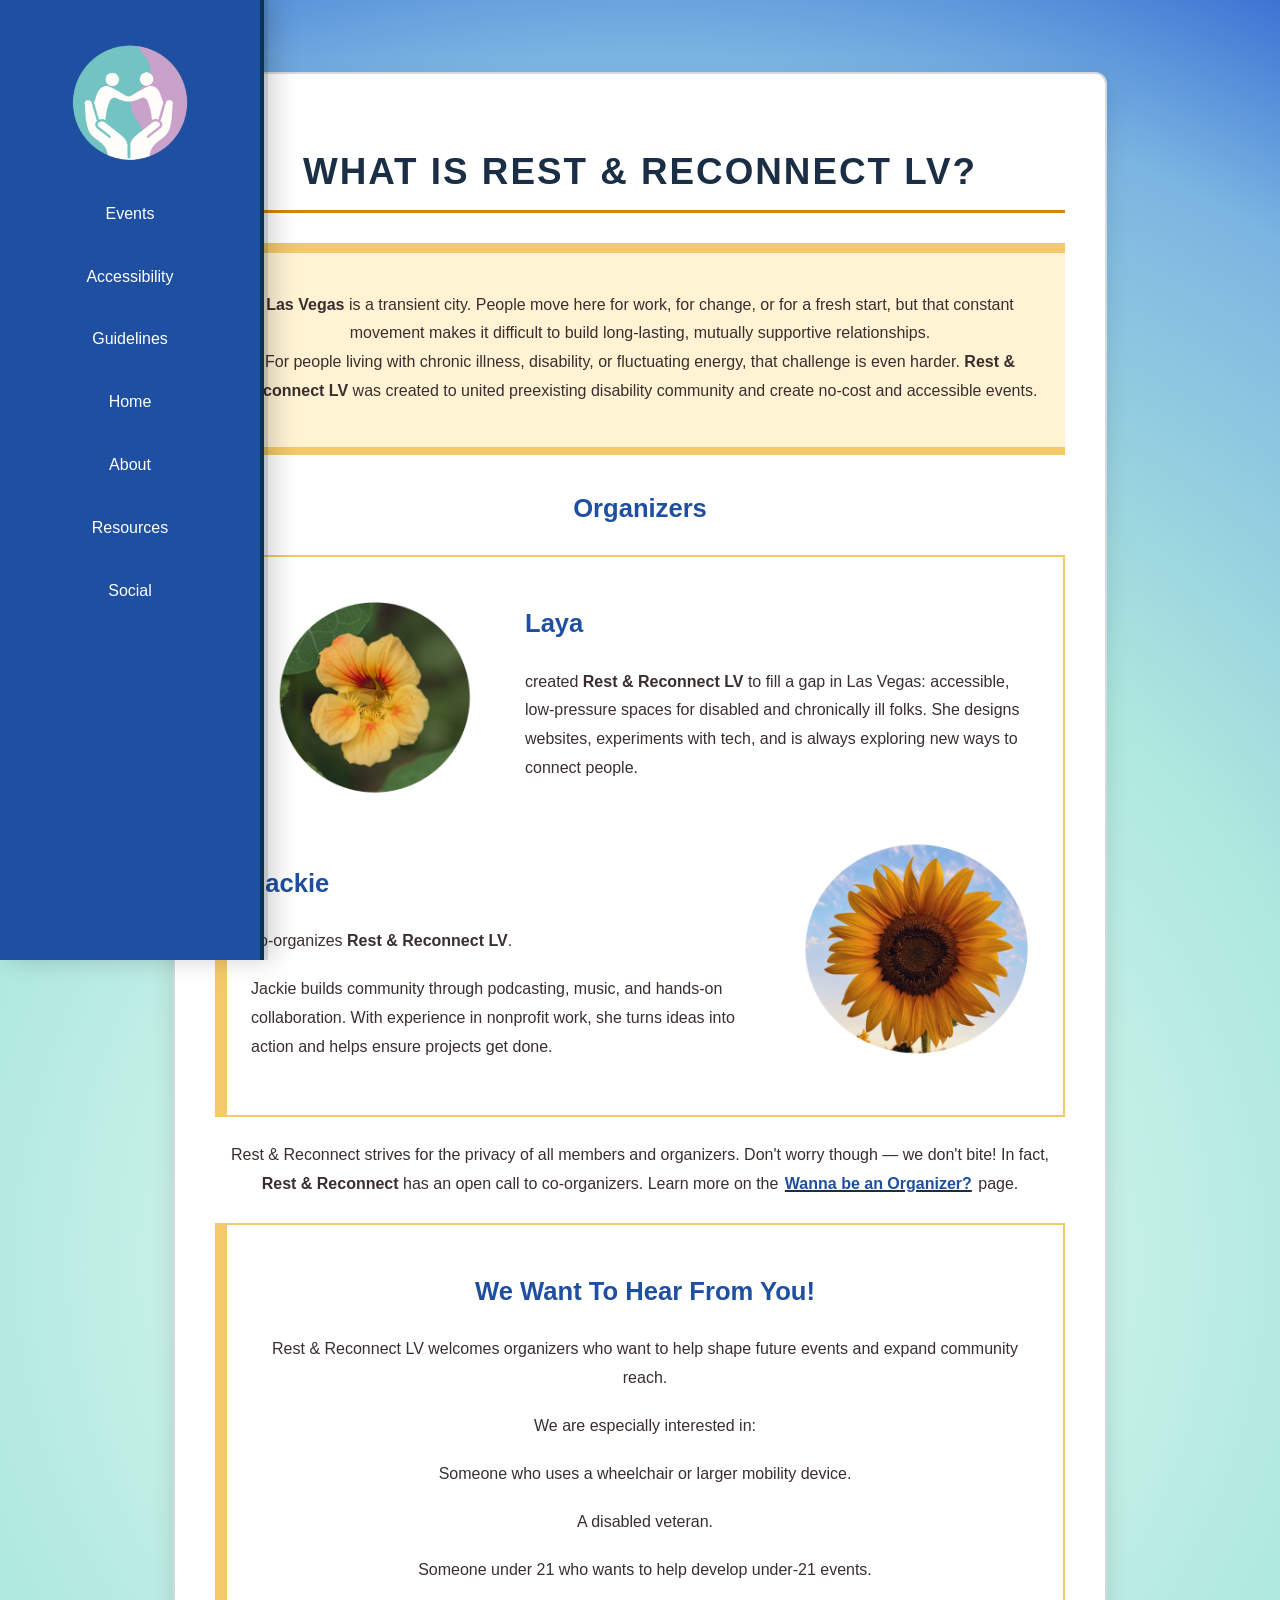
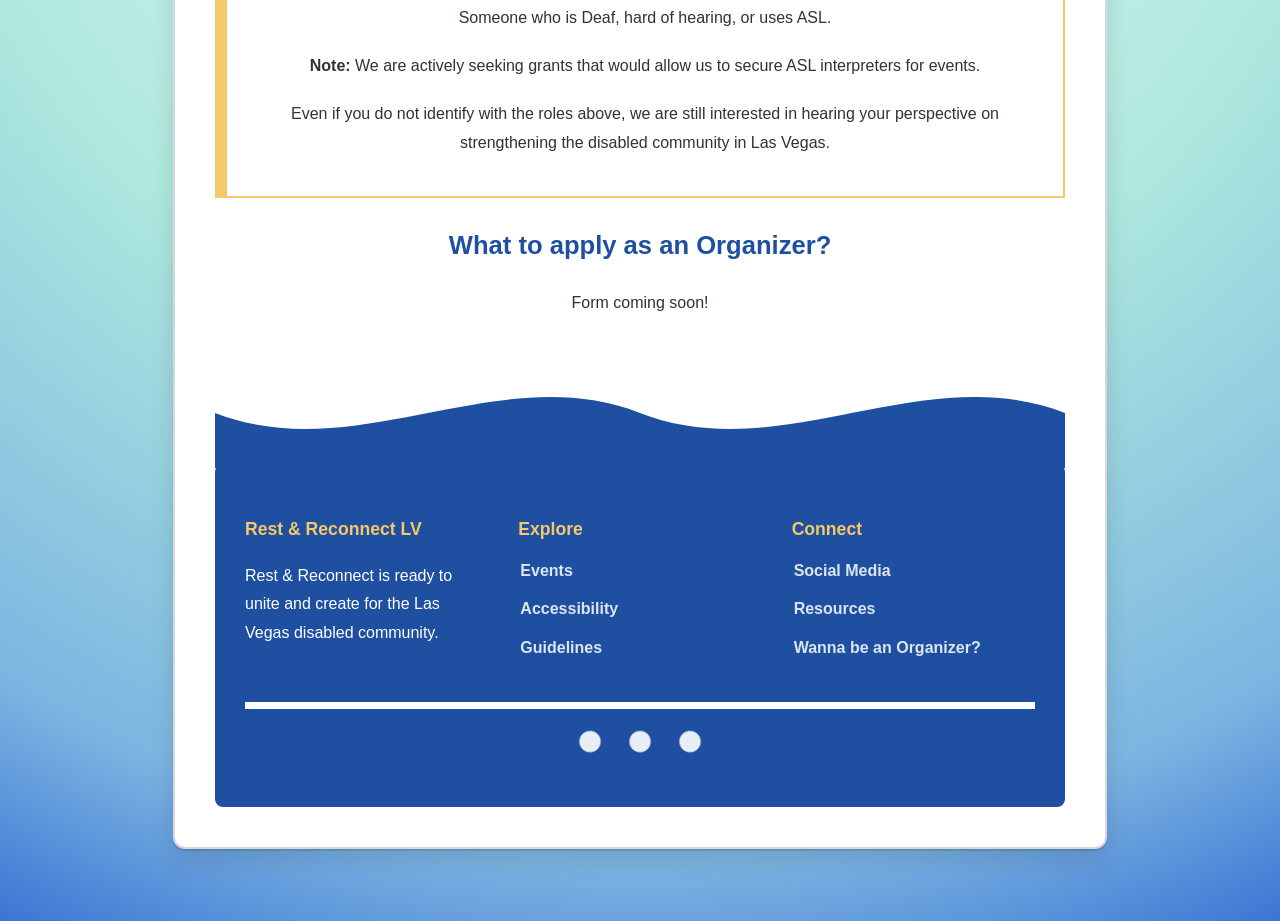
==== commit 3ad0e24a: "Updated Final Events Page & Access Page Signed-off-by: Rest & Reconnect LV <rest-and-reconnect-socia" ====
--- a/about.html
+++ b/about.html
@@ -14,7 +14,7 @@
 <header class="site-header">
 
   <div>
-    <img class="site-fav" src="favicon.png"><img>
+    <img class="site-fav" src="favicon.png" alt="Rest & Reconnect logo">
   </div>
 
   <nav class="site-nav">
@@ -38,7 +38,9 @@
 
         <section class="callout-block">
         <p>
-            <strong>Las Vegas</strong> is a transient city. People move here for work, for change, or for a fresh start, but that constant movement makes it difficult to build long-lasting, mutually supportive relationships. For people living with chronic illness, disability, or fluctuating energy, that challenge is even harder.
+            <strong>Las Vegas</strong> is a transient city. People move here for work, for change, or for a fresh start, but that constant movement makes it difficult to build long-lasting, mutually supportive relationships. 
+            <br>
+            For people living with chronic illness, disability, or fluctuating energy, that challenge is even harder.
             <strong>Rest &amp; Reconnect LV</strong> was created to united preexisting disability community and create no-cost and accessible events.
         </p>
         </section>
@@ -56,7 +58,7 @@
 
       <div class="left-text">
         <p>
-          <strong>Laya</strong> created <strong>Rest &amp; Reconnect LV</strong> to fill a gap in Las Vegas:
+          <h2>Laya</h2><p> created <strong>Rest &amp; Reconnect LV</strong> to fill a gap in Las Vegas:
           accessible, low-pressure spaces for disabled and chronically ill folks.
           She designs websites, experiments with tech, and is always exploring new ways to connect people.
         </p>
@@ -71,8 +73,8 @@
       </div>
 
       <div class="left-text">
-        <p>
-          <strong>Jackie</strong> co-organizes <strong>Rest &amp; Reconnect LV</strong>.
+        
+          <h2>Jackie</h2><p> co-organizes <strong>Rest &amp; Reconnect LV</strong>.
         </p>
 
         <p>
@@ -107,34 +109,22 @@
 
   <p>We are especially interested in:</p>
 
-  <ul>
-    <li>● Someone who uses a wheelchair or larger mobility device</li>
-    <li>● A disabled veteran</li>
-    <li>● Someone under 21 who wants to help develop under-21 events</li>
-    <li>
-      ● Someone who is Deaf, hard of hearing, or uses ASL
-      <ul>
-        <li>
-          <strong>Note:</strong> We are actively seeking grants that would allow us
-          to secure ASL interpreters for events.
-        </li>
-      </ul>
-    </li>
-  </ul>
+<p>Someone who uses a wheelchair or larger mobility device.</p>
+
+<p>A disabled veteran.</p>
+
+<p>Someone under 21 who wants to help develop under-21 events.</p>
+
+<p>Someone who is Deaf, hard of hearing, or uses ASL.</p>
+
+<p>
+<strong>Note:</strong> We are actively seeking grants that would allow us
+to secure ASL interpreters for events.
+</p>
 
   <p>
     Even if you do not identify with the roles above, we are still interested in
     hearing your perspective on strengthening the disabled community in Las Vegas.
-  </p>
-
-</section>
-
-
-<section>
-  <h2>Want to apply as an Organizer?</h2>
-
-  <p>
-    Form coming soon!
   </p>
 
 </section>
--- a/style.css
+++ b/style.css
@@ -74,7 +74,7 @@
 /* --- LINK STYLING + ACCESSIBLE HIGHLIGHT --- */
 
 main a{
-  color:#040404;
+  color:#1E4FA1;
   font-weight:600;
 
   text-decoration:underline;
@@ -255,7 +255,7 @@
   flex-direction:column;
   align-items:center;
 
-  border-right:4px solid #f3c969;
+  border-right:4px solid #0d3454;
 
   box-shadow:
   4px 0 0 rgba(26,46,69,0.15),
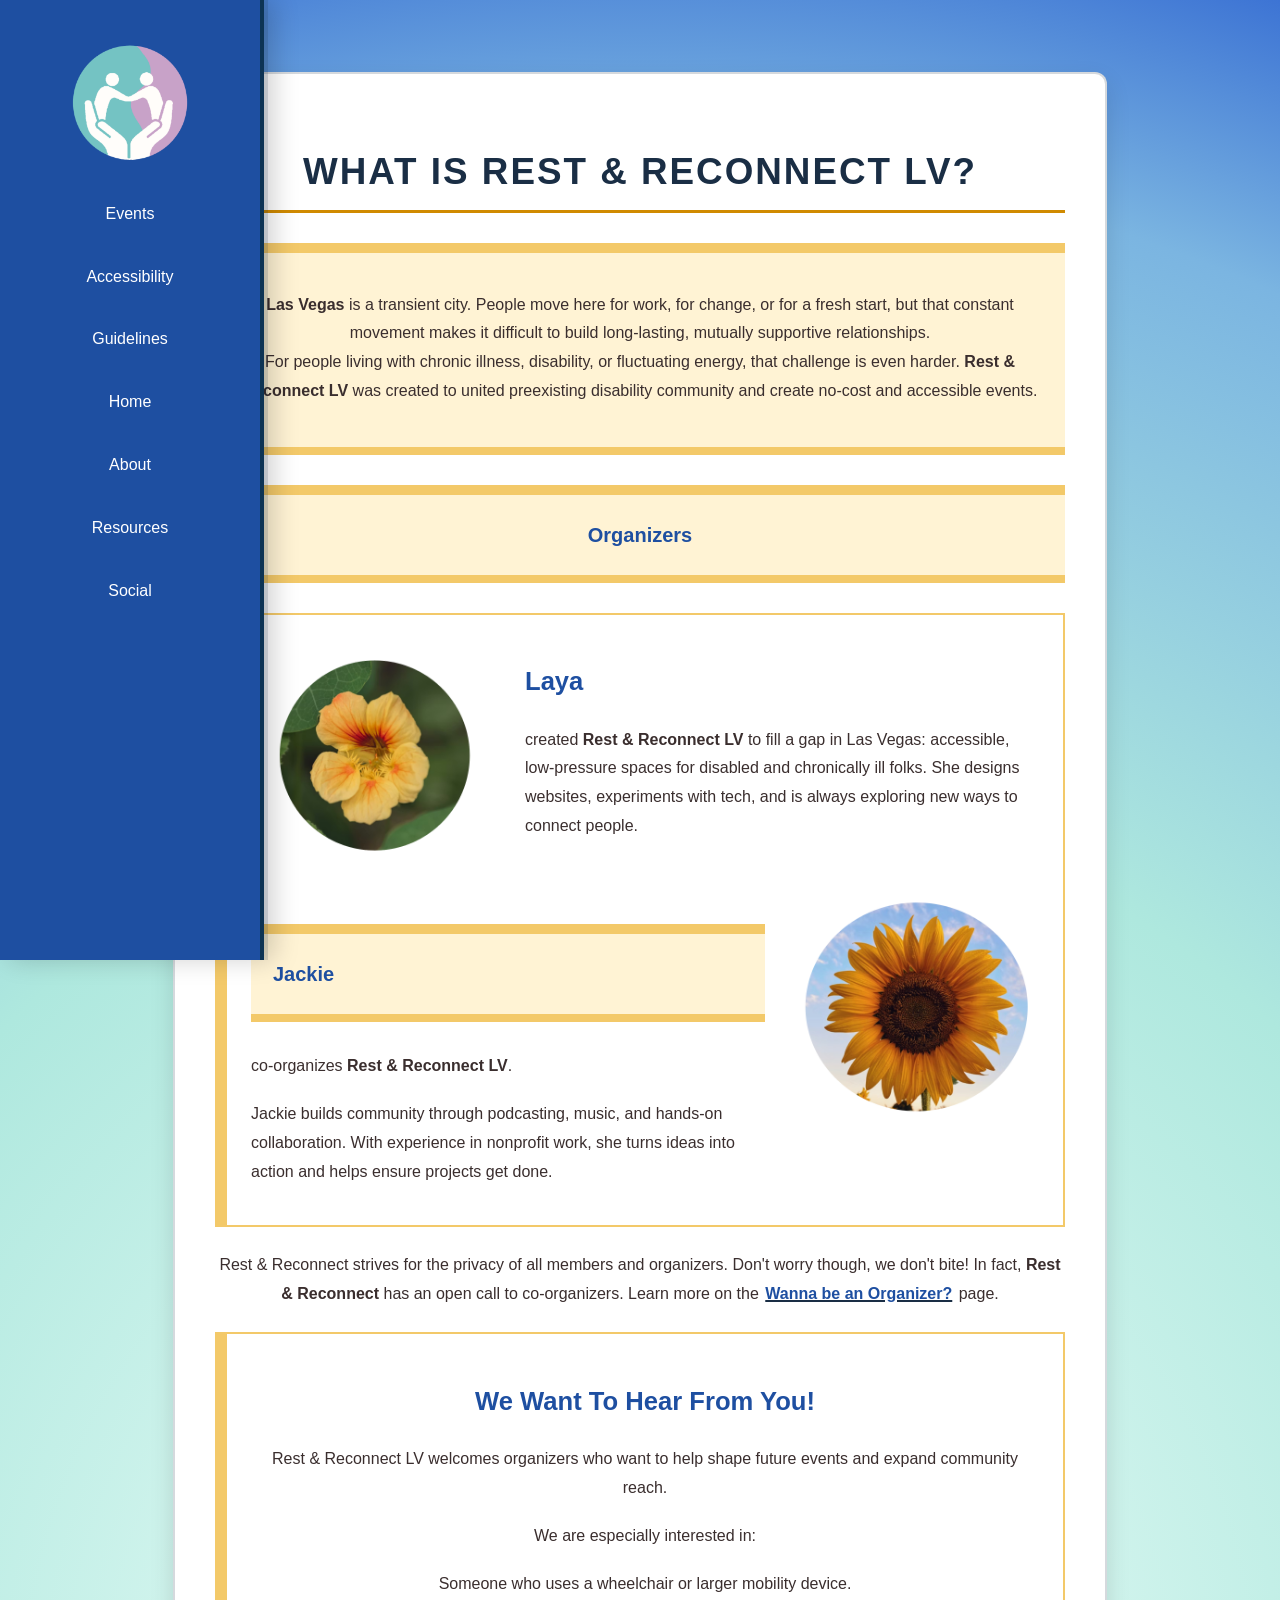
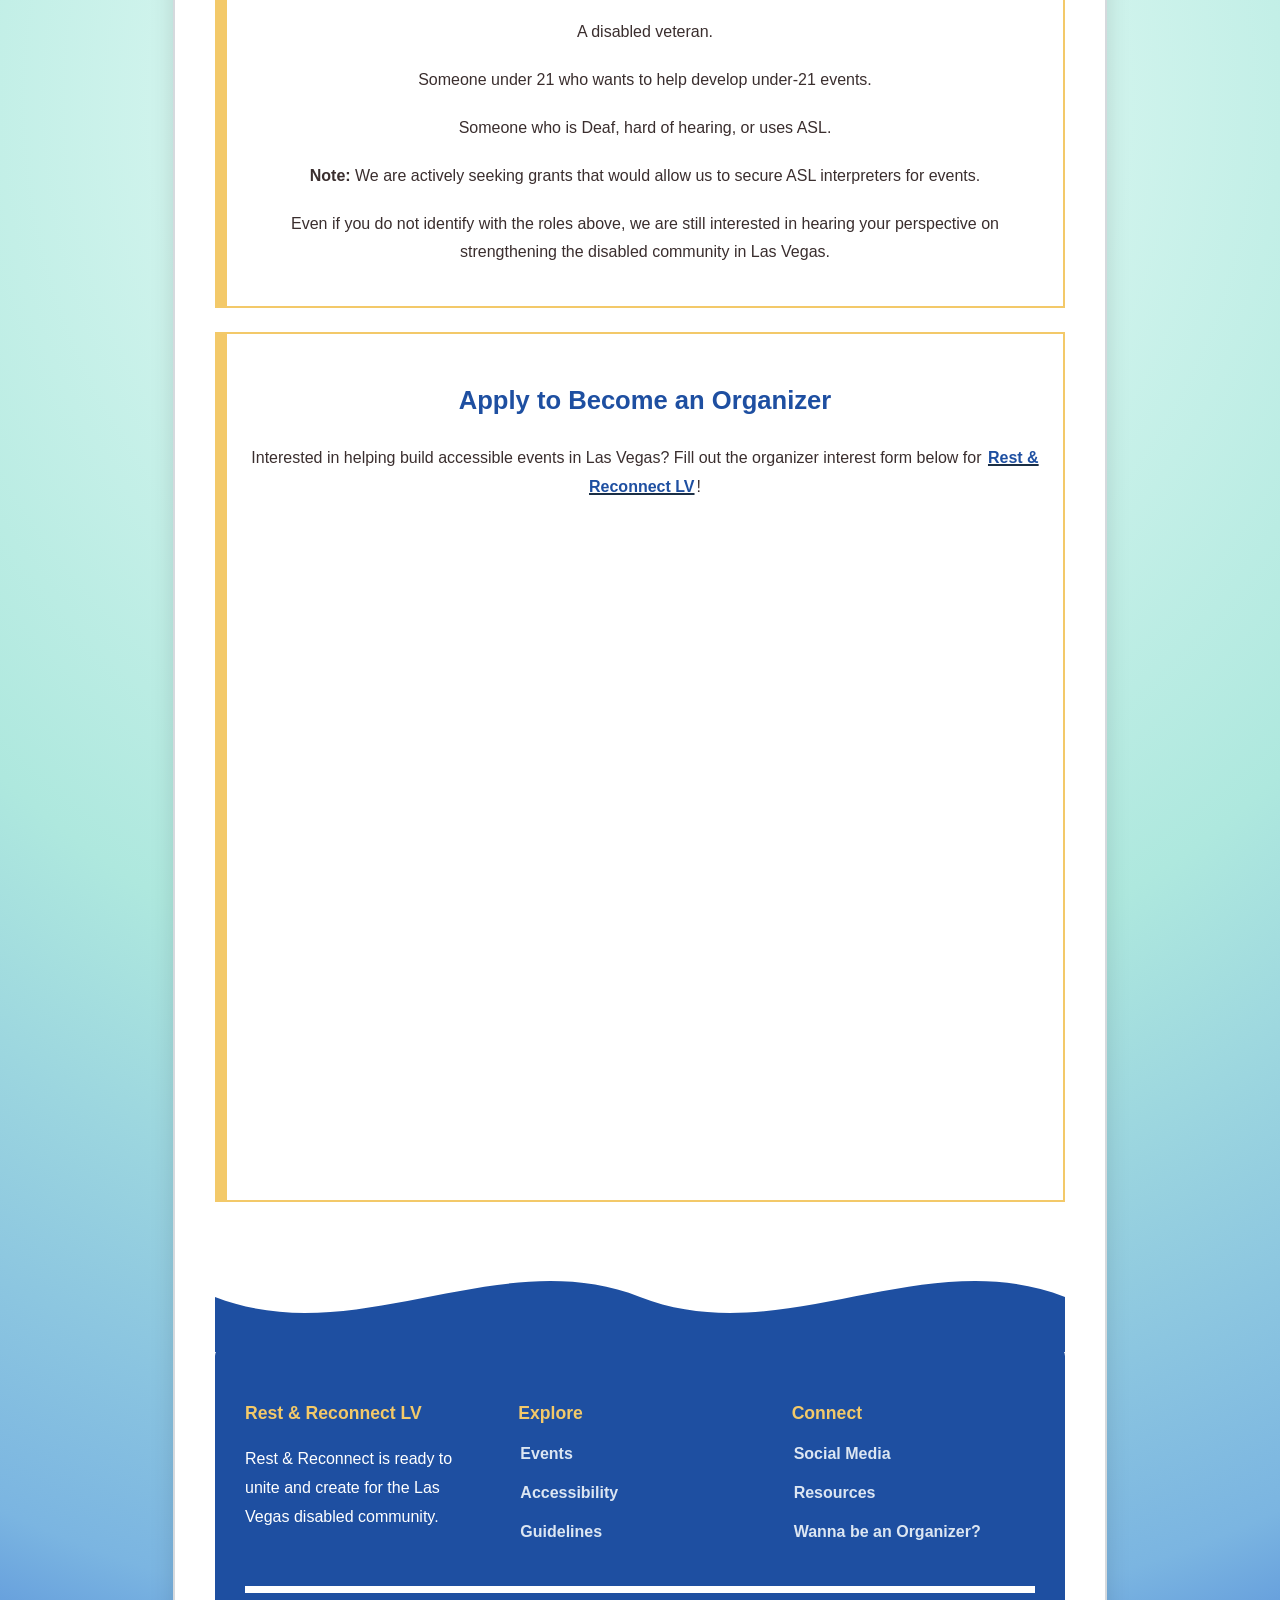
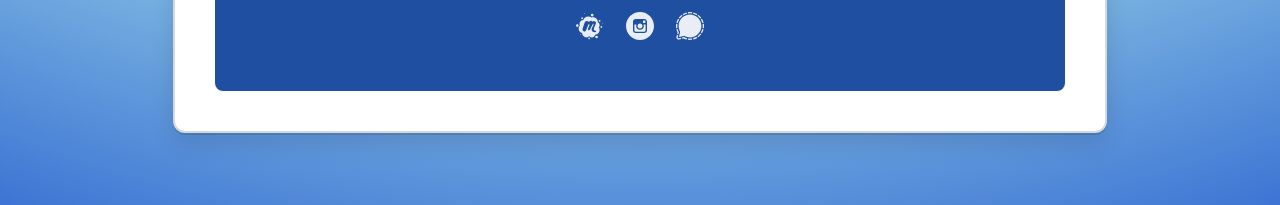
==== commit 0206beee: "Upload of complete CSS + duties.html Signed-off-by: Rest & Reconnect LV <rest-and-reconnect-social@p" ====
--- a/about.html
+++ b/about.html
@@ -46,7 +46,7 @@
         </section>
 
  <section>
-  <h2>Organizers</h2>
+  <h3 class="callout-block">Organizers</h3>
 
   <div class="section">
 
@@ -74,7 +74,7 @@
 
       <div class="left-text">
         
-          <h2>Jackie</h2><p> co-organizes <strong>Rest &amp; Reconnect LV</strong>.
+          <h3 class="callout-block">Jackie</h3><p> co-organizes <strong>Rest &amp; Reconnect LV</strong>.
         </p>
 
         <p>
@@ -91,7 +91,7 @@
 
 <p>
   Rest &amp; Reconnect strives for the privacy of all members and organizers.
-  Don't worry though — we don't bite! In fact,
+  Don't worry though, we don't bite! In fact,
   <strong>Rest &amp; Reconnect</strong> has an open call to co-organizers.
   Learn more on the
   <a href="duties.html">Wanna be an Organizer?</a> page.
@@ -129,13 +129,23 @@
 
 </section>
 
-  <!-- CONTACT -->
-  <section>
-    <h2>What to apply as an Organizer?</h2>
+  <!-- Organizer Form -->
+  <section class="section">
 
-    <p>
-      Form coming soon! 
-    </p>
+  <h2>Apply to Become an Organizer</h2>
+
+  <p>
+  Interested in helping build accessible events in Las Vegas?
+  Fill out the organizer interest form below for <a href="https://cryptpad.fr/form/#/2/form/view/bcSuLV0L43tw6gJlrhqBq9WSItvdt9ea4wCaDfohrDg/">Rest & Reconnect LV</a>!
+  </p>
+
+  <iframe
+  src="https://cryptpad.fr/form/#/2/form/view/bcSuLV0L43tw6gJlrhqBq9WSItvdt9ea4wCaDfohrDg/embed/"
+  width="100%"
+  height="650"
+  style="border:none;border-radius:8px;">
+  </iframe>
+
   </section>
 
   <div class="wave-divider">
@@ -146,6 +156,7 @@
       />
     </svg>
   </div>
+
   <footer class="site-footer">
 
     <div class="footer-grid">
@@ -174,13 +185,11 @@
     </div>
 
     <div class="footer-social">
-      <a href="#"><img src="favicon.png" alt="Mastodon"></a>
-      <a href="#"><img src="favicon.png" alt="Eventbrite"></a>
-      <a href="#"><img src="favicon.png" alt="Meetup"></a>
+      <a href="https://www.meetup.com/rest-reconnect-LV"><img src="meetup.svg" alt="Meetup"></a>
+      <a href="#"><img src="instagram-round.svg" alt="Instagram"></a>
+      <a href="https://signal.group/#CjQKIDkRQqnL_2pw7l8TLlaf5CcF-qX31-23FeEjzUIFjUtnEhAJrpZ7N3Kv1UWysV2ON5Lu"><img src="Signal-Logo-White.svg" alt="Signal"></a>
     </div>
-
   </footer>
-
 </main>
 
 </body>
--- a/style.css
+++ b/style.css
@@ -155,6 +155,62 @@
 
 .footer-links a:hover{
   color:#f3c969;
+}
+
+/* SOCIAL GRID */
+
+.social-grid{
+display:grid;
+
+grid-template-columns:repeat(2,1fr);
+
+gap:14px;
+
+margin-top:1rem;
+}
+
+/* TILE BUTTON — based on section style */
+
+.social-tile{
+
+display:block;
+
+padding:16px 18px;
+
+font-family:"Lexend",sans-serif;
+font-weight:600;
+
+color:#1a2e45;
+background:#fff3d4;
+
+border:2px solid #f3c969;
+border-left:12px solid #f3c969;
+
+text-decoration:none;
+
+transition:.2s ease;
+}
+
+/* hover */
+
+.social-tile:hover{
+background:#f3c969;
+transform:translateX(2px);
+}
+
+/* small subtitle */
+
+.tile-note{
+
+display:block;
+
+font-size:.8rem;
+
+font-weight:400;
+
+margin-top:4px;
+
+opacity:.75;
 }
 
 /* social icon row */
@@ -213,10 +269,16 @@
 }
 
 /* --- Responsive --- */
-@media (max-width: 600px) {
-  body { padding: 1rem; }
-  main { padding: 1.5rem; }
-  h1 { font-size: 1.9rem; }
+@media (max-width:900px){
+
+  .site-header{
+    width:180px;
+  }
+
+  main{
+     margin-left:240px;
+  }
+
 }
 @media (max-width:700px){
 
@@ -224,16 +286,45 @@
     position:relative;
     width:100%;
     height:auto;
+    flex-direction:column;
+    align-items:center;
   }
 
   .site-nav{
     flex-direction:row;
     flex-wrap:wrap;
     justify-content:center;
+    gap:10px;
+  }
+
+  .site-fav{
+    max-width:90px;
+    margin-bottom:10px;
   }
 
   main{
     margin-left:0;
+    margin-top:20px;
+  }
+
+}
+@media (max-width:480px){
+
+  body{
+    padding:1rem;
+  }
+
+  main{
+    padding:1.2rem;
+  }
+
+  h1{
+    font-size:1.8rem;
+  }
+
+  .site-nav a{
+    padding:6px 8px;
+    font-size:0.9rem;
   }
 
 }
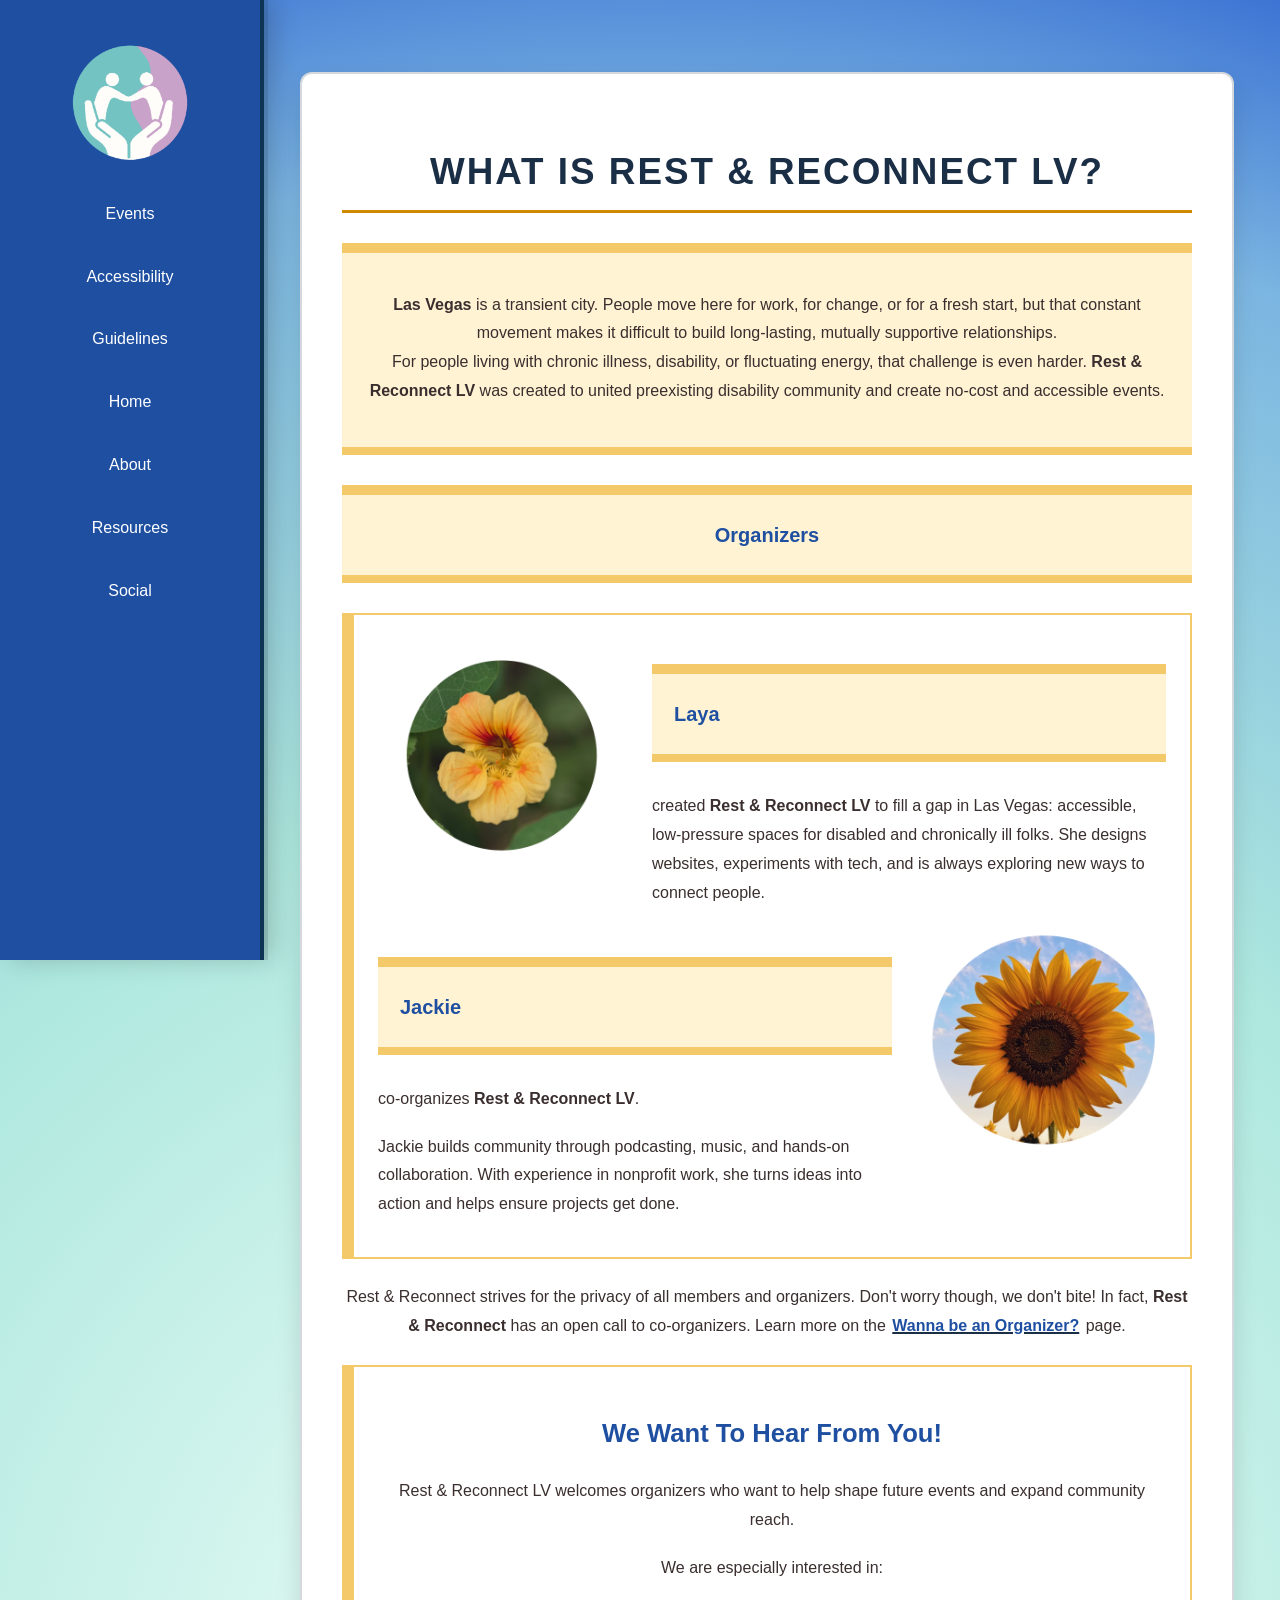
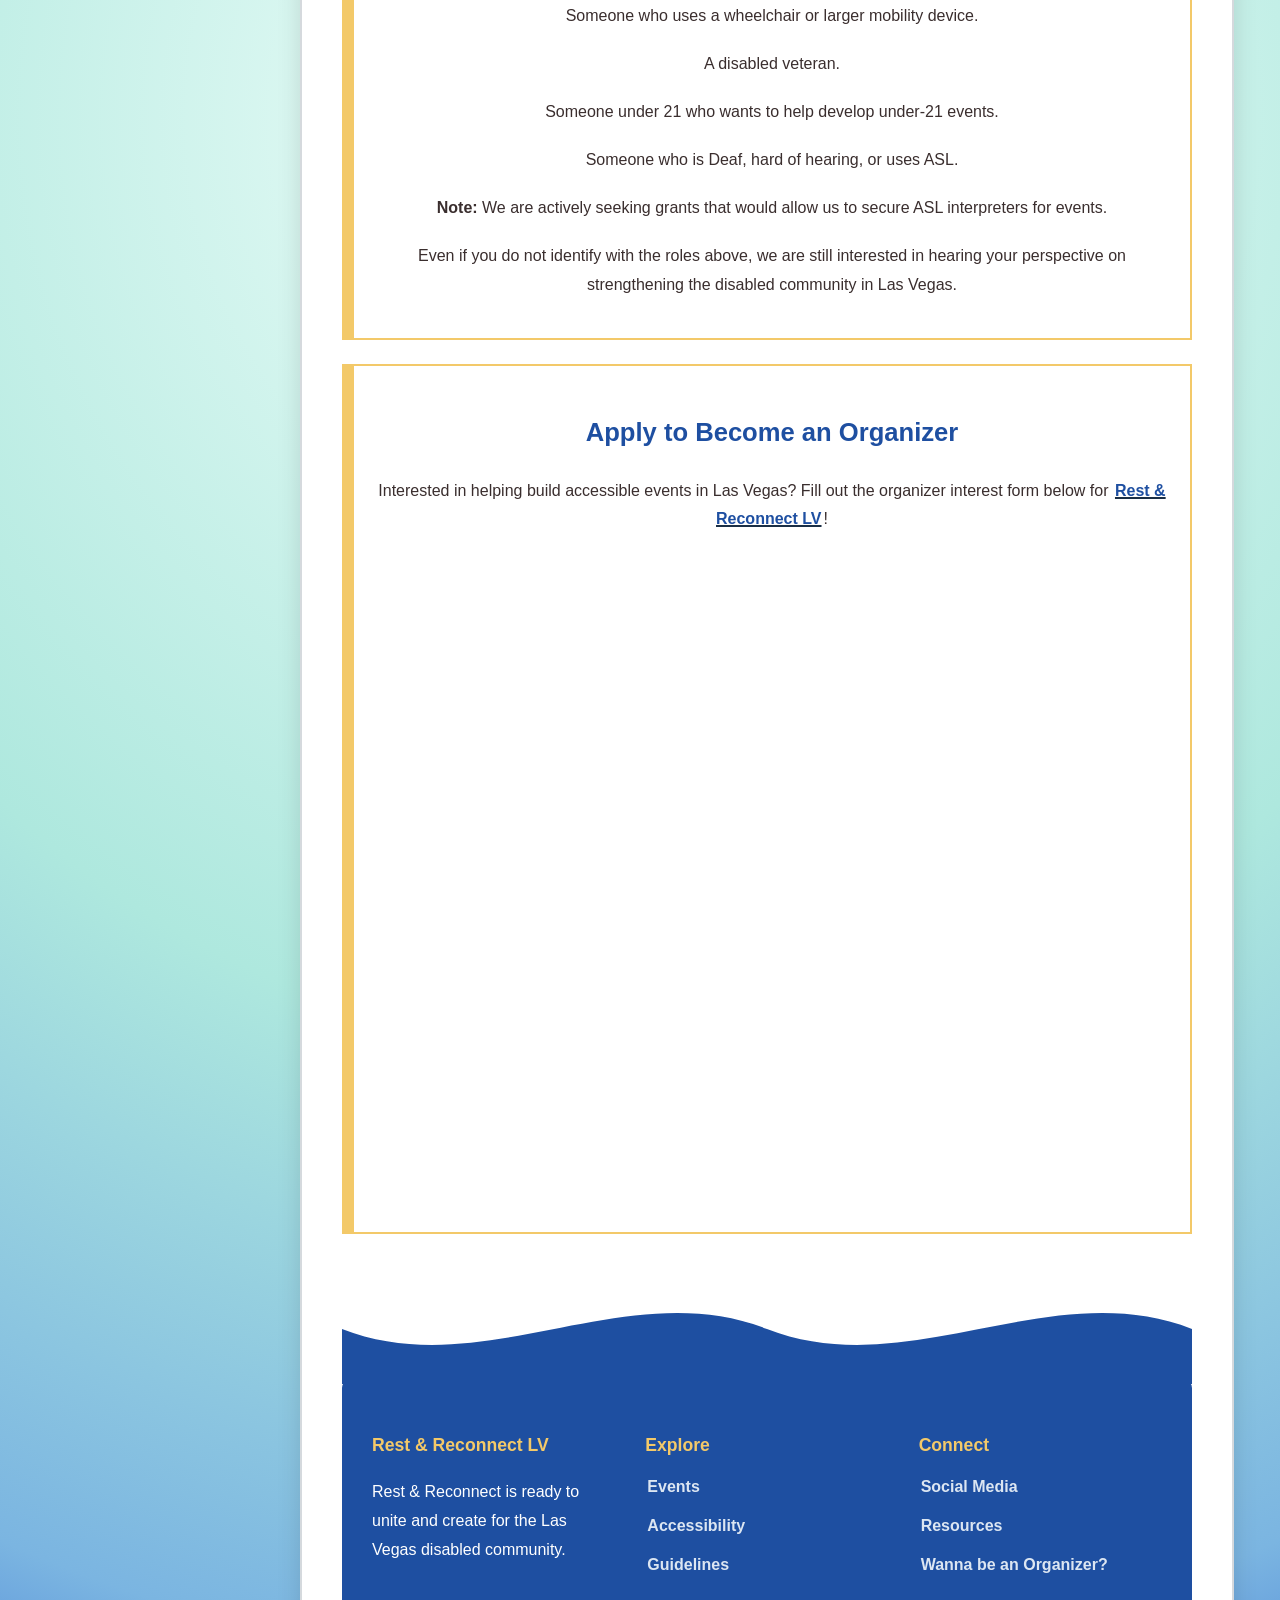
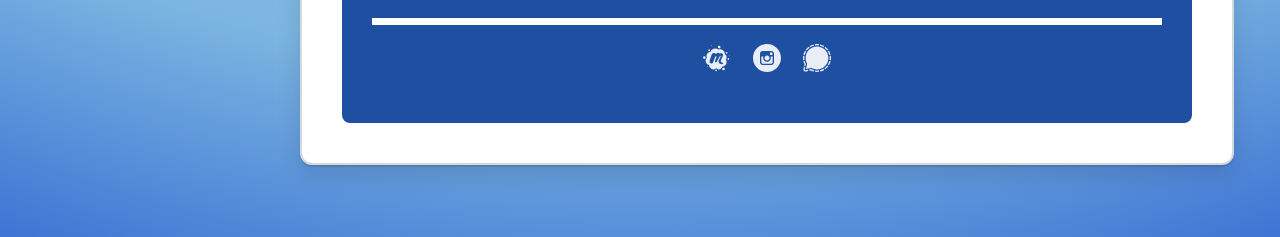
==== commit 4801708f: "Final CSS fixes +  mobile CSS Signed-off-by: Rest & Reconnect LV <rest-and-reconnect-social@proton.m" ====
--- a/about.html
+++ b/about.html
@@ -58,7 +58,7 @@
 
       <div class="left-text">
         <p>
-          <h2>Laya</h2><p> created <strong>Rest &amp; Reconnect LV</strong> to fill a gap in Las Vegas:
+          <h3 class="callout-block">Laya</h3><p> created <strong>Rest &amp; Reconnect LV</strong> to fill a gap in Las Vegas:
           accessible, low-pressure spaces for disabled and chronically ill folks.
           She designs websites, experiments with tech, and is always exploring new ways to connect people.
         </p>
--- a/style.css
+++ b/style.css
@@ -18,7 +18,7 @@
   max-width:850px;
   margin:2rem auto;
   background:#ffffff;
-
+   margin-left:260px;
   border-radius:12px;
   padding:2.5rem;
 
@@ -276,7 +276,7 @@
   }
 
   main{
-     margin-left:240px;
+    margin-left:210px;
   }
 
 }
@@ -306,7 +306,14 @@
     margin-left:0;
     margin-top:20px;
   }
-
+.organizer-row{
+  flex-direction:column;
+  align-items:center;
+}
+
+.organizer-row.reverse{
+  flex-direction:column;
+}
 }
 @media (max-width:480px){
 
